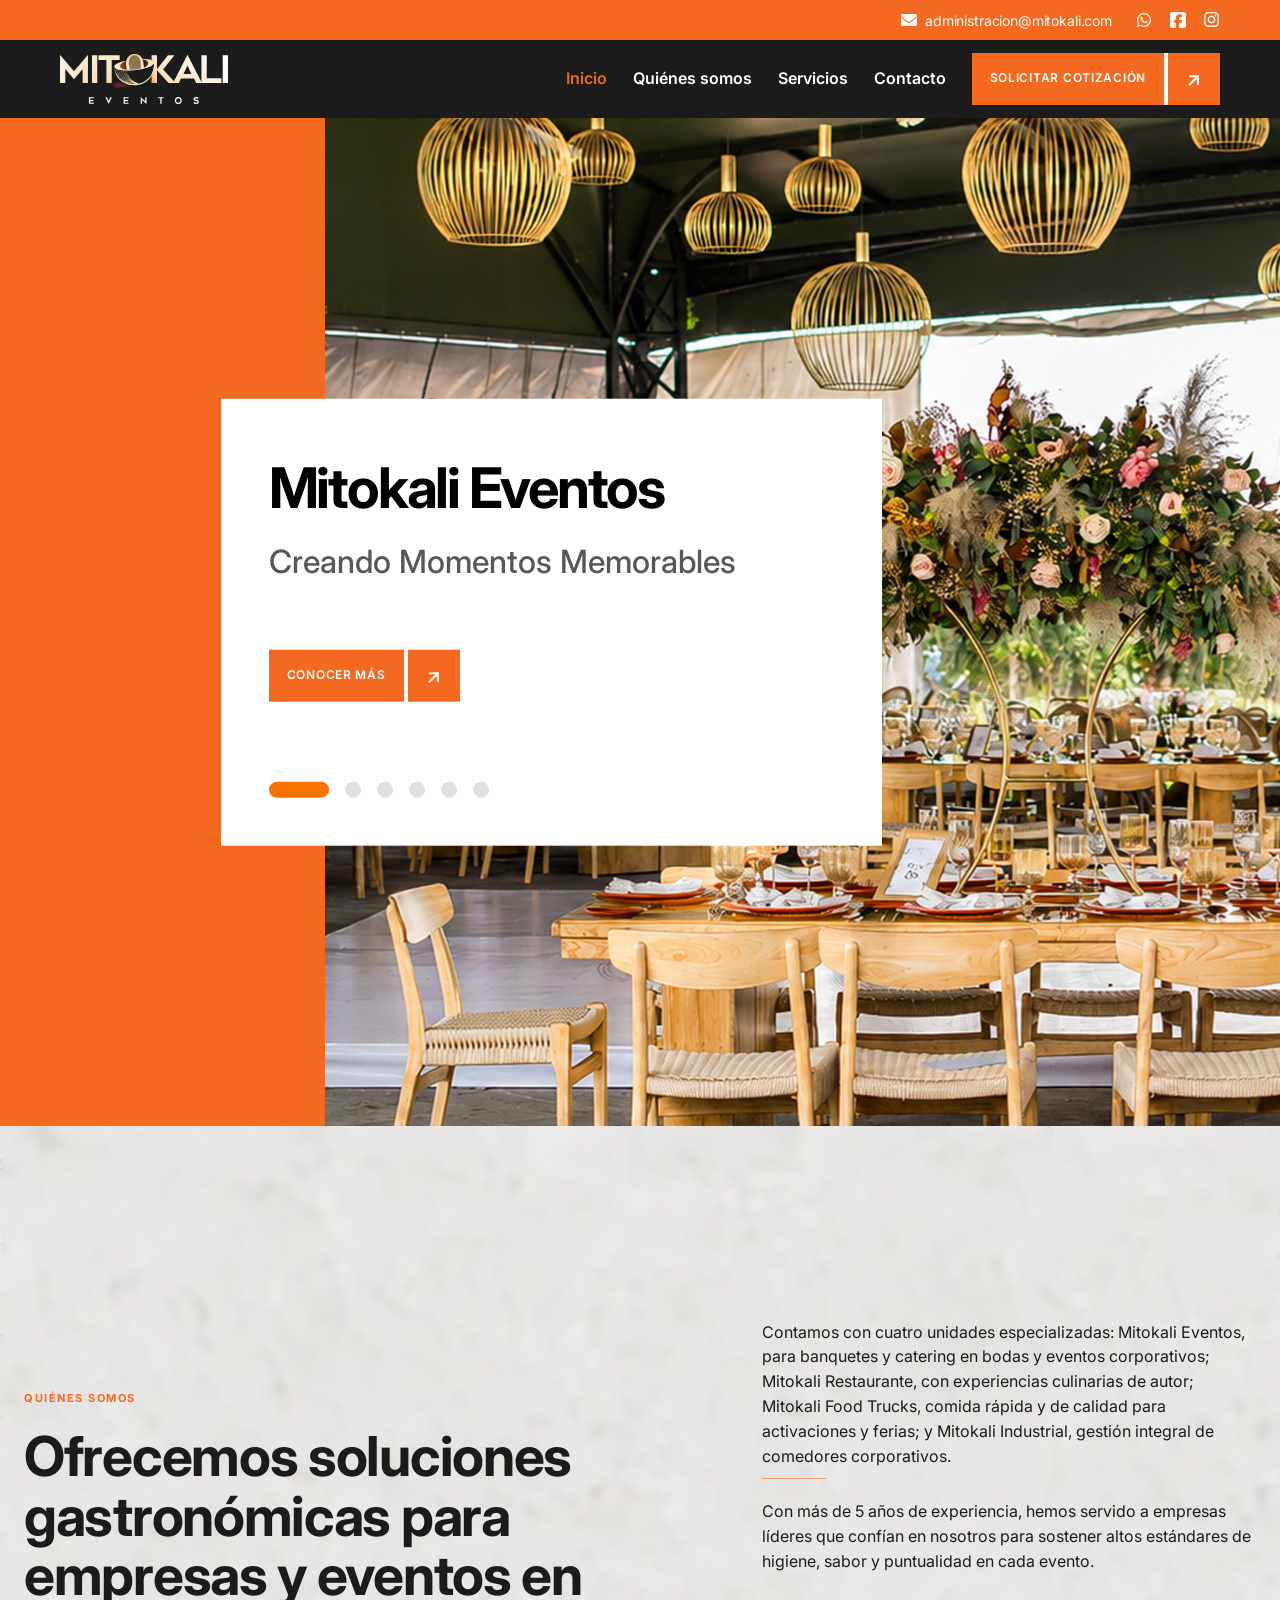
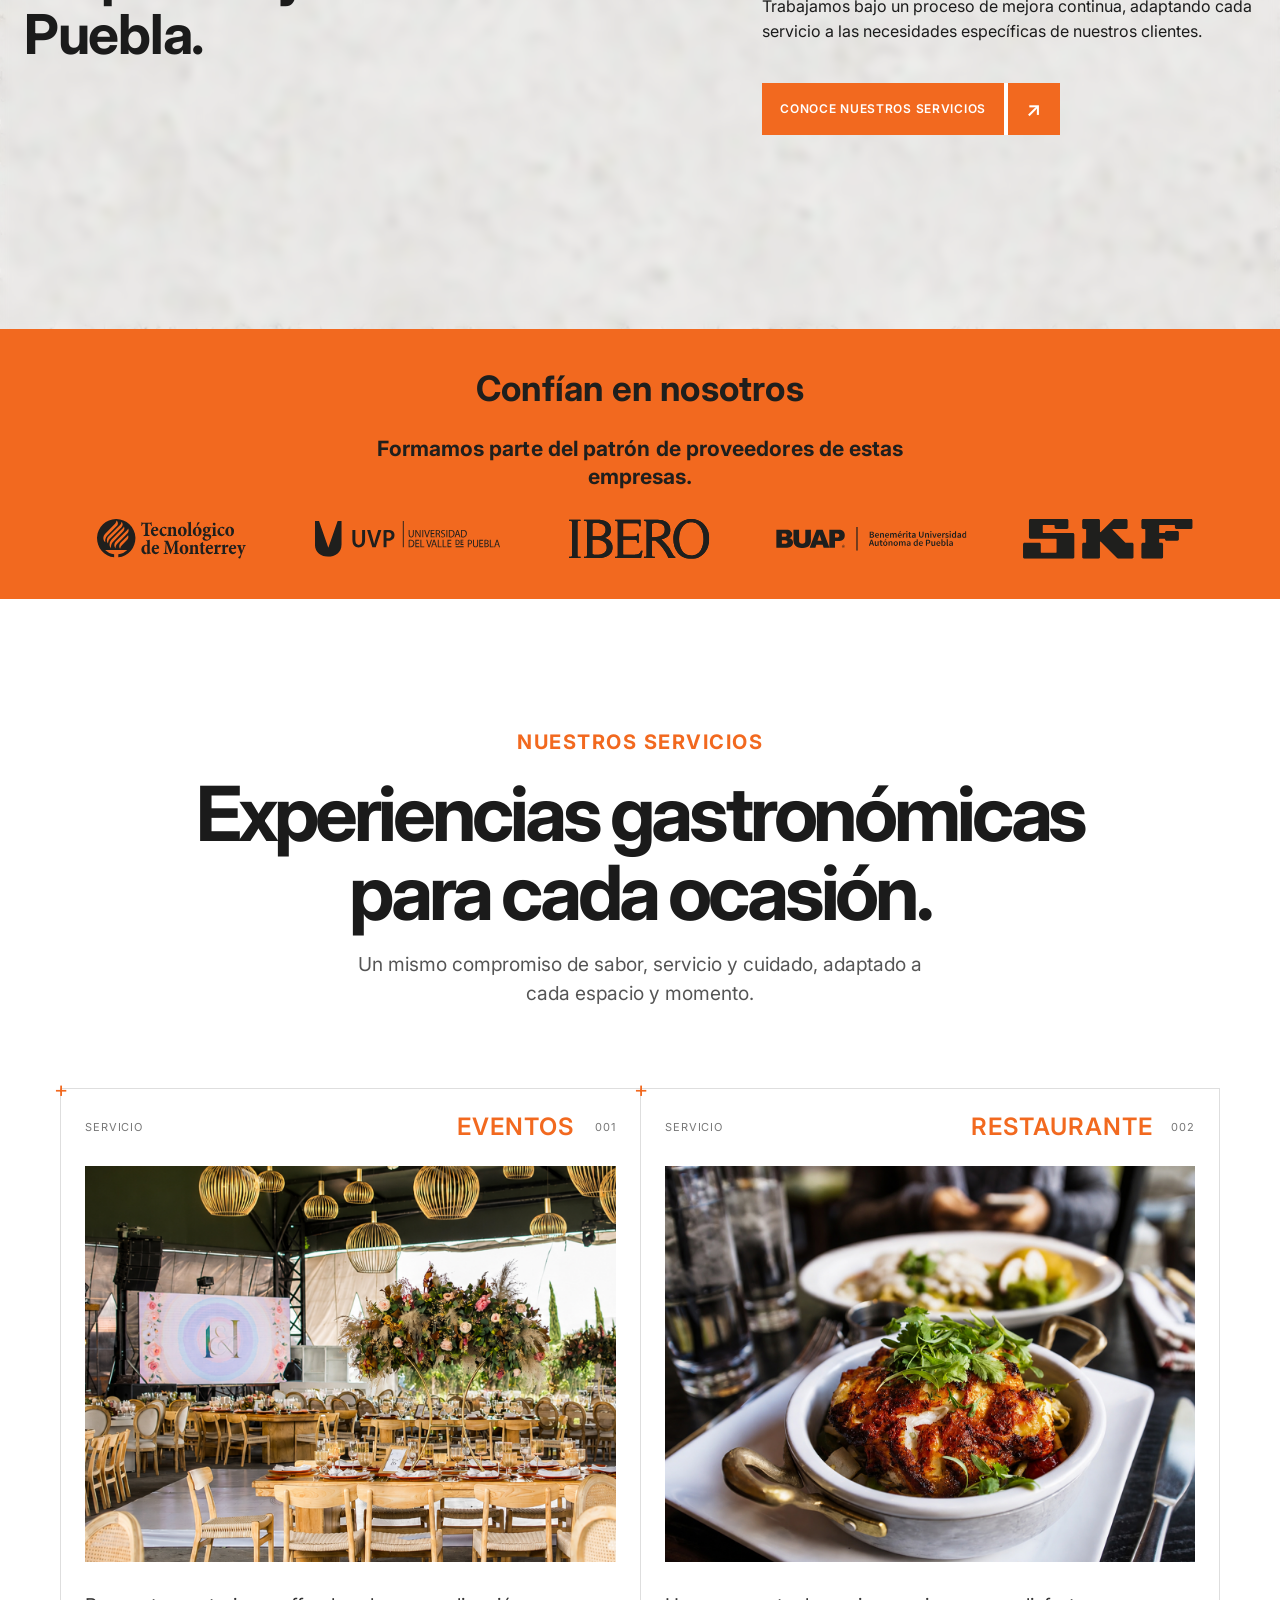
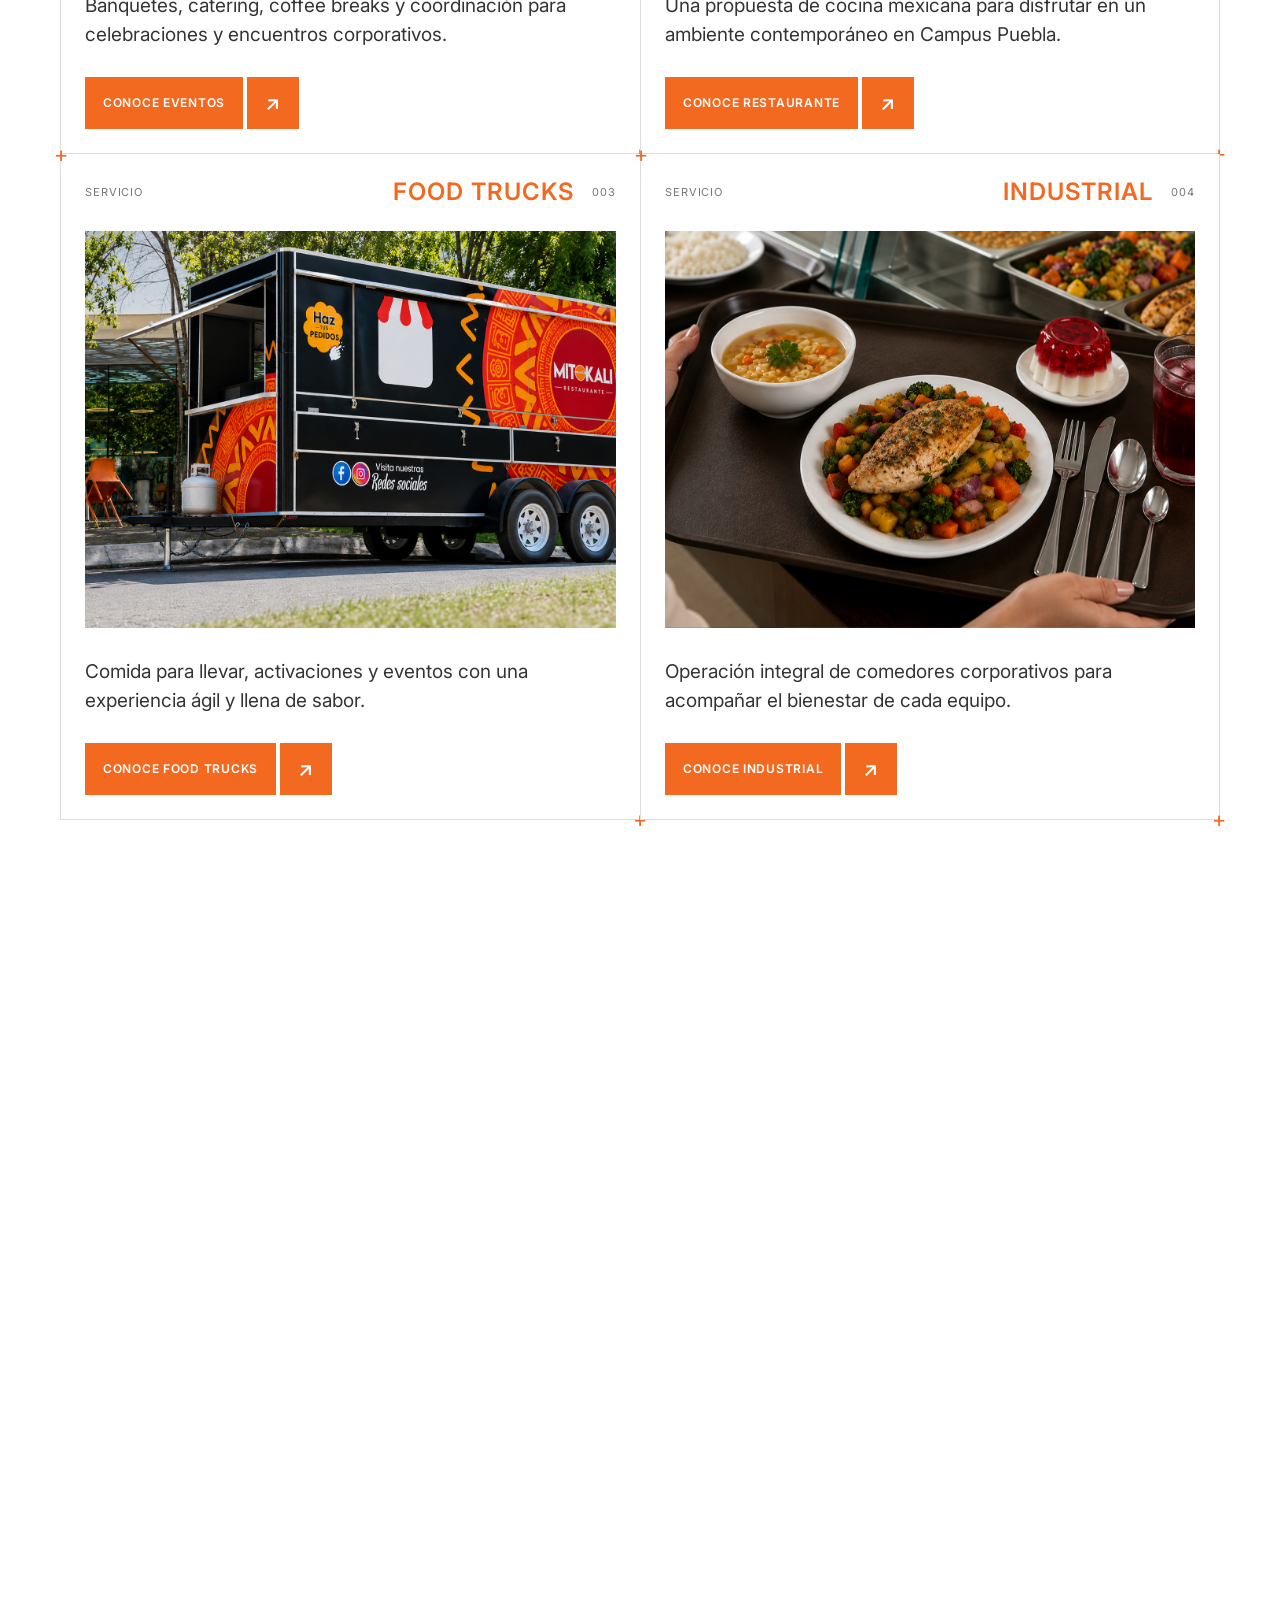
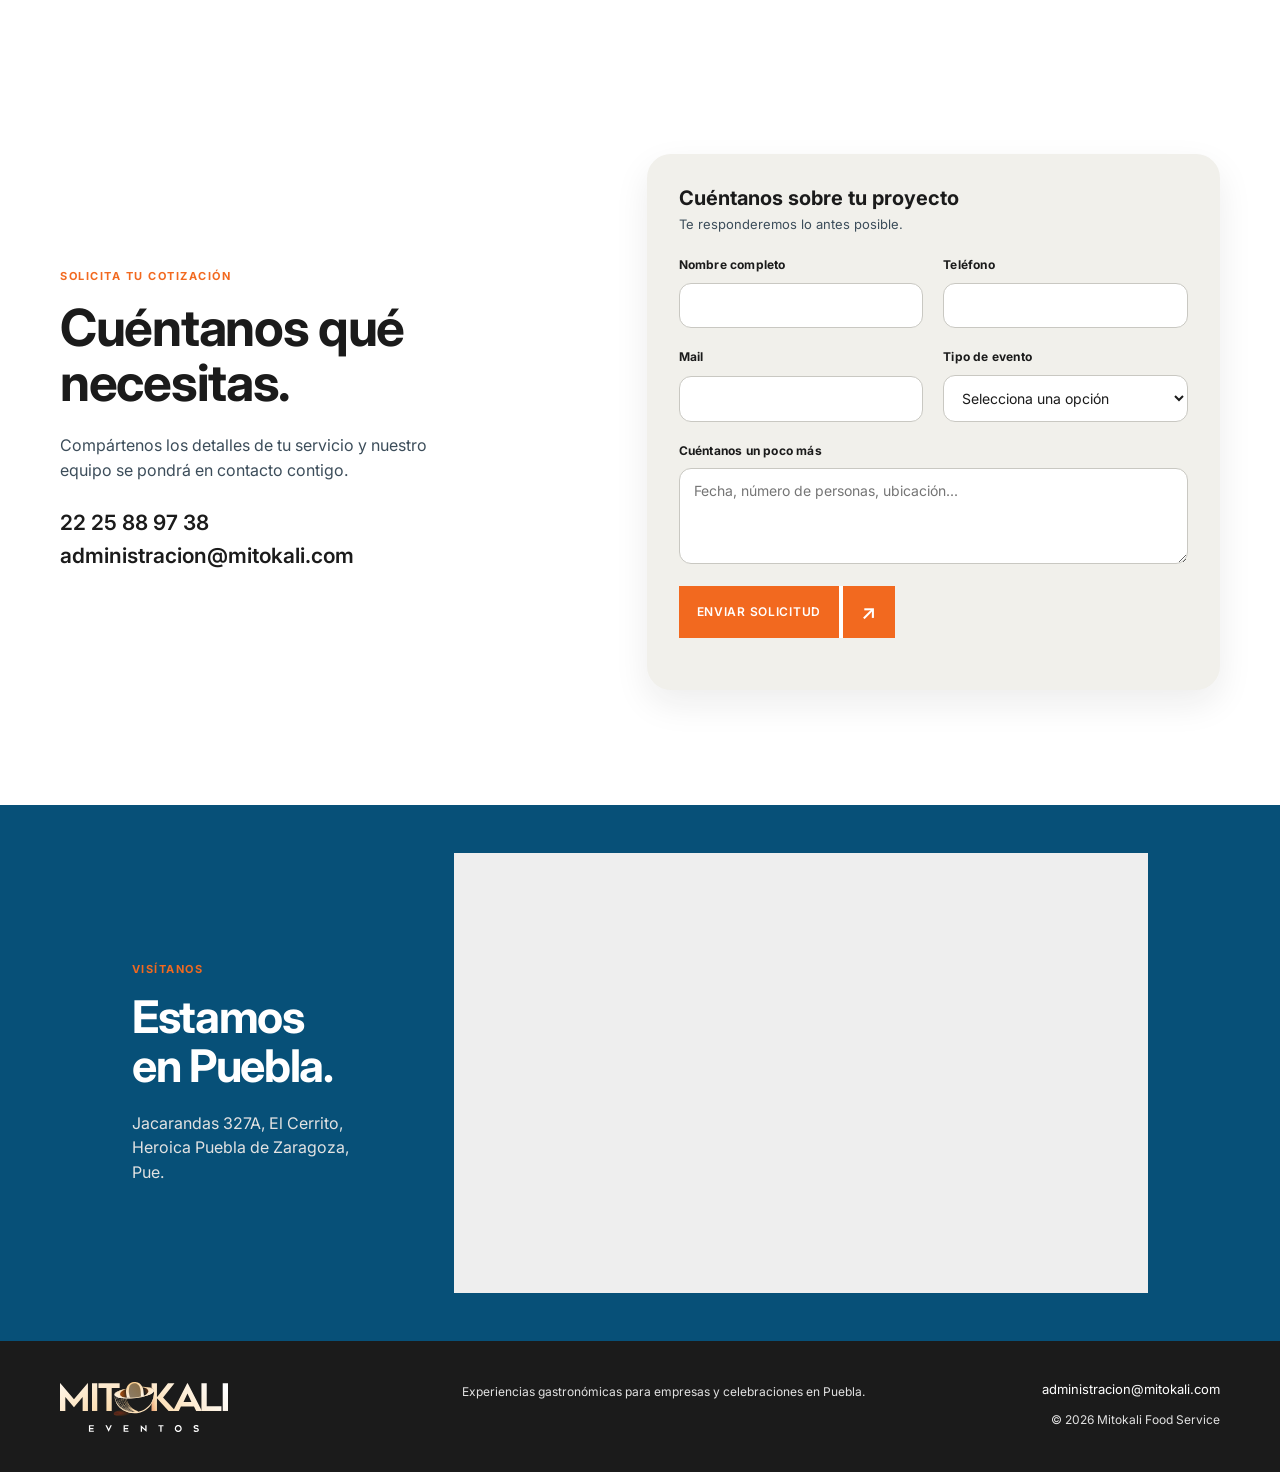
==== index.html @ 69c420a3 "Initial commit" ====
<!doctype html>
<html lang="es-MX">

<head>
  <meta charset="utf-8">
  <meta name="viewport" content="width=device-width,initial-scale=1">
  <meta name="description"
    content="Soluciones gastronómicas para eventos, restaurante, food trucks y comedores corporativos. Más de 5 años de experiencia. Cotiza tu servicio hoy.">
  <title>Mitokali | Catering, banquetes y comedores industriales</title>
  <link rel="preconnect" href="https://fonts.googleapis.com">
  <link rel="preconnect" href="https://fonts.gstatic.com" crossorigin>
  <link
    href="https://fonts.googleapis.com/css2?family=Inter:ital,opsz,wght@0,14..32,100..900;1,14..32,100..900&display=swap"
    rel="stylesheet">
  <link rel="stylesheet" href="styles.css">
</head>

  <body>
    <a class="skip" href="#contenido">Ir al contenido</a>
  <div class="topbar">
    <div class="topbar-inner">
      <a class="topbar-email" href="mailto:administracion@mitokali.com"><img class="topbar-icon topbar-mail-icon" src="assets/mail.svg" alt=""> administracion@mitokali.com</a>
      <div class="topbar-social" aria-label="Redes sociales">
        <img class="topbar-icon" src="assets/whatsapp.svg" alt="WhatsApp">
        <img class="topbar-icon" src="assets/facebook.svg" alt="Facebook">
        <img class="topbar-icon" src="assets/instagram.svg" alt="Instagram">
      </div>
    </div>
  </div>
  <header class="header">
    <div class="container header"><a class="brand" href="index.html"><img
          src="assets/mitokali.svg" alt="Mitokali"></a><button class="menu" type="button"
        aria-controls="site-navigation" aria-expanded="false">Menú</button>
      <nav class="nav" id="site-navigation" aria-label="Navegación principal"><a href="index.html"
          aria-current="page">Inicio</a><a href="#nosotros">Quiénes somos</a><a href="#servicios">Servicios</a><a
          href="#contacto">Contacto</a><a class="button service-tile-cta" href="#contacto"><span>Solicitar cotización</span><span aria-hidden="true">↗</span></a></nav>
    </div>
  </header>
  <main id="contenido">
    <section class="home-hero figma-hero" aria-labelledby="hero-title">
      <div class="figma-hero-media" aria-label="Banners de Mitokali">
        <div class="figma-hero-track">
          <div class="figma-hero-slide is-active" role="img"
            aria-label="Banner 1: montaje para evento gastronómico Mitokali" data-title="Mitokali Eventos"
            data-subtitle="Creando Momentos Memorables"
            style="--hero-image:url('imagenes-banner/Mitokali%20Eventos.jpg')"></div>
          <div class="figma-hero-slide" role="img" aria-label="Banner 2 de Mitokali" data-title="Mitokali Restaurante"
            data-subtitle="Alta Cocina" style="--hero-image:url('imagenes-banner/Mitokali%20Restaurante.jpg')"></div>
          <div class="figma-hero-slide" role="img" aria-label="Banner 3 de Mitokali" data-title="Mitokali Food Trucks"
            data-subtitle="Cocina en Movimiento" style="--hero-image:url('imagenes-banner/Mitokali%20Foodtrucks.jpg')">
          </div>
          <div class="figma-hero-slide" role="img" aria-label="Banner 4 de Mitokali" data-title="Mitokali Industrial"
            data-subtitle="Sabor y nutrición en cada plato"
            style="--hero-image:url('imagenes-banner/Mitokali%20Industrial.jpg')"></div>
          <div class="figma-hero-slide" role="img" aria-label="Banner 5 de Mitokali" data-title="Menú Ejecutivo"
            data-subtitle="Sabor y nutrición en cada plato"
            style="--hero-image:url('imagenes-banner/Menu%CC%81%20Ejecutivo.jpg')"></div>
          <div class="figma-hero-slide" role="img" aria-label="Banner 6 de Mitokali" data-title="Mitokali"
            data-subtitle="Soluciones gastronómicas para empresas y eventos en Puebla"
            style="--hero-image:url('imagenes-banner/Mitokali%20Eventos.jpg')"></div>
        </div>
      </div>
      <div class="figma-hero-card">
        <h1 id="hero-title">Mitokali Eventos</h1>
        <p>Creando Momentos Memorables</p>
        <a class="figma-hero-button service-tile-cta" href="eventos/index.html"><span>Conocer más</span><span aria-hidden="true">↗</span></a>
        <div class="figma-hero-dots" aria-label="Seleccionar banner">
          <button class="is-active" type="button" aria-label="Ver banner 1" aria-current="true"></button>
          <button type="button" aria-label="Ver banner 2"></button>
          <button type="button" aria-label="Ver banner 3"></button>
          <button type="button" aria-label="Ver banner 4"></button>
          <button type="button" aria-label="Ver banner 5"></button>
          <button type="button" aria-label="Ver banner 6"></button>
        </div>
      </div>
    </section>
    <section class="about" id="nosotros">
      <div class="container about-grid">
        <div>
          <p class="eyebrow">Quiénes somos</p>
          <h2>Ofrecemos soluciones gastronómicas para empresas y eventos en Puebla.</h2>
        </div>
        <div>
          <p>Contamos con cuatro unidades especializadas: Mitokali Eventos, para banquetes y catering en bodas y eventos corporativos; Mitokali Restaurante, con experiencias culinarias de autor; Mitokali Food Trucks, comida rápida y de calidad para activaciones y ferias; y Mitokali Industrial, gestión integral de comedores corporativos.</p>
          <span class="about-divider" aria-hidden="true"></span>
          <p>Con más de 5 años de experiencia, hemos servido a empresas líderes que confían en nosotros para sostener altos estándares de higiene, sabor y puntualidad en cada evento.</p>
          <p>Trabajamos bajo un proceso de mejora continua, adaptando cada servicio a las necesidades específicas de nuestros clientes.</p>
          <a class="about-action service-tile-cta" href="#servicios"><span>Conoce nuestros servicios</span><span aria-hidden="true">↗</span></a>
        </div>
      </div>
    </section>
    <section class="clients-section" aria-labelledby="clients-title">
      <div class="container clients-grid">
        <div class="clients-intro">
          <p class="eyebrow">Nuestros clientes</p>
          <h2 id="clients-title">Confían en nosotros</h2>
          <p class="clients-subtitle">Formamos parte del patrón de proveedores de estas empresas.</p>
        </div>
        <div class="clients-logos" aria-label="Clientes de Mitokali">
          <img src="assets/clientes/tec.svg" alt="Tecnológico de Monterrey" loading="lazy">
          <img src="assets/clientes/uvp.svg" alt="Universidad del Valle de Puebla" loading="lazy">
          <img src="assets/clientes/ibero.svg" alt="Universidad Iberoamericana Puebla" loading="lazy">
          <img src="assets/clientes/buap.svg" alt="Benemérita Universidad Autónoma de Puebla" loading="lazy">
          <img src="assets/clientes/skf.svg" alt="SKF" loading="lazy">
        </div>
      </div>
    </section>
    <section class="services-section services-story" id="servicios" aria-labelledby="services-title">
      <div class="container">
        <header class="services-story-intro">
          <p class="eyebrow">Nuestros servicios</p>
          <h2 id="services-title">Experiencias gastronómicas para cada ocasión.</h2>
          <p>Un mismo compromiso de sabor, servicio y cuidado, adaptado a cada espacio y momento.</p>
        </header>
        <div class="services-mosaic">
          <article class="service-tile" data-service-card>
            <div class="service-tile-heading"><span>Servicio</span><h3>Eventos</h3><span>001</span></div>
            <img class="service-tile-image" src="imagenes-banner/Mitokali%20Eventos.jpg" alt="Montaje gastronómico para eventos de Mitokali" loading="lazy">
            <div class="service-tile-footer"><p>Banquetes, catering, coffee breaks y coordinación para celebraciones y encuentros corporativos.</p><a class="service-tile-cta" href="eventos/index.html" data-service="eventos"><span>Conoce Eventos</span><span aria-hidden="true">↗</span></a></div>
          </article>
          <article class="service-tile" data-service-card>
            <div class="service-tile-heading"><span>Servicio</span><h3>Restaurante</h3><span>002</span></div>
            <img class="service-tile-image" src="imagenes-banner/Mitokali%20Restaurante.jpg" alt="Propuesta culinaria de Mitokali Restaurante" loading="lazy">
            <div class="service-tile-footer"><p>Una propuesta de cocina mexicana para disfrutar en un ambiente contemporáneo en Campus Puebla.</p><a class="service-tile-cta" href="restaurante/index.html" data-service="restaurante"><span>Conoce Restaurante</span><span aria-hidden="true">↗</span></a></div>
          </article>
          <article class="service-tile" data-service-card>
            <div class="service-tile-heading"><span>Servicio</span><h3>Food Trucks</h3><span>003</span></div>
            <img class="service-tile-image" src="imagenes-banner/Mitokali%20Foodtrucks.jpg" alt="Food truck de Mitokali en un evento" loading="lazy">
            <div class="service-tile-footer"><p>Comida para llevar, activaciones y eventos con una experiencia ágil y llena de sabor.</p><a class="service-tile-cta" href="food-trucks/index.html" data-service="food_trucks"><span>Conoce Food Trucks</span><span aria-hidden="true">↗</span></a></div>
          </article>
          <article class="service-tile" data-service-card>
            <div class="service-tile-heading"><span>Servicio</span><h3>Industrial</h3><span>004</span></div>
            <img class="service-tile-image" src="imagenes-banner/Mitokali%20Industrial.jpg" alt="Servicio de alimentación industrial de Mitokali" loading="lazy">
            <div class="service-tile-footer"><p>Operación integral de comedores corporativos para acompañar el bienestar de cada equipo.</p><a class="service-tile-cta" href="industrial/index.html" data-service="industrial"><span>Conoce Industrial</span><span aria-hidden="true">↗</span></a></div>
          </article>
          <article class="service-tile service-tile-wide" data-service-card>
            <div class="service-tile-heading"><span>Servicio</span><h3>Menú Ejecutivo</h3><span>005</span></div>
            <img class="service-tile-image" src="imagenes-banner/Menu%CC%81%20Ejecutivo.jpg" alt="Menú ejecutivo preparado por Mitokali" loading="lazy">
            <div class="service-tile-footer"><p>Opciones prácticas y cuidadas para oficinas, reuniones, capacitaciones y jornadas de equipo.</p><a class="service-tile-cta" href="menu-ejecutivo/index.html" data-service="menu-ejecutivo"><span>Conoce Menú Ejecutivo</span><span aria-hidden="true">↗</span></a></div>
          </article>
        </div>
      </div>
    </section>
    <section class="contact-section" id="contacto">
      <div class="container contact-grid">
        <div>
          <p class="eyebrow">Solicita tu cotización</p>
          <h2>Cuéntanos qué<br>necesitas.</h2>
          <p>Compártenos los detalles de tu servicio y nuestro equipo se pondrá en contacto contigo.</p><a
            class="contact-link" href="tel:+522225889738">22 25 88 97 38</a><a class="contact-link"
            href="mailto:administracion@mitokali.com">administracion@mitokali.com</a>
        </div>
        <form class="contact-form" data-contact-form novalidate>
          <div class="contact-form-intro"><strong>Cuéntanos sobre tu proyecto</strong><span>Te responderemos lo antes posible.</span></div>
          <label for="name">Nombre completo<input id="name" name="name" autocomplete="name" required></label>
          <label for="phone">Teléfono<input id="phone" name="phone" type="tel" autocomplete="tel" required></label>
          <label for="email">Mail<input id="email" name="email" type="email" autocomplete="email"></label>
          <label for="service">Tipo de evento<select id="service" name="service">
              <option value="">Selecciona un servicio</option>
              <option>Mitokali Eventos</option>
              <option>Mitokali Restaurante</option>
              <option>Mitokali Food Trucks</option>
              <option>Mitokali Industrial</option>
              <option>Menú Ejecutivo</option>
            </select></label>
          <label class="contact-form-message" for="message">Cuéntanos un poco más<textarea id="message" name="message" rows="4"
              placeholder="Fecha, número de personas, ubicación..."></textarea></label>
          <button class="button service-tile-cta" type="submit"><span>Enviar solicitud</span><span aria-hidden="true">↗</span></button>
          <p class="form-message" role="status" aria-live="polite"></p>
        </form>
      </div>
    </section>
    <section class="map-section figma-map" aria-labelledby="map-title">
      <div class="map-copy">
        <p class="eyebrow">Visítanos</p>
        <h2 id="map-title">Estamos en Puebla.</h2>
        <p>Jacarandas 327A, El Cerrito, Heroica Puebla de Zaragoza, Pue.</p>
      </div><iframe title="Ubicación de Mitokali"
        src="https://www.google.com/maps?q=Jacarandas%20327A%2C%20El%20Cerrito%2C%20Puebla&output=embed"
        loading="lazy"></iframe>
    </section>
  </main>
  <footer class="footer">
    <div class="container footer-inner"><a class="brand" href="index.html"><img
          src="assets/mitokali.svg" alt="Mitokali"></a>
      <p>Experiencias gastronómicas para empresas y celebraciones en Puebla.</p>
      <div><a href="mailto:administracion@mitokali.com">administracion@mitokali.com</a><small>© 2026 Mitokali Food
          Service</small></div>
    </div>
  </footer>
  <script src="script.js"></script>
</body>

</html>
---- styles.css ----
:root{--ink:#1e2922;--forest:#314238;--cream:#f7f4ee;--white:#fffdfa;--orange:#d77c32;--line:#d9d8cf;--muted:#60675f;--serif:"Playfair Display",Georgia,serif;--sans:"DM Sans",Arial,sans-serif}*{box-sizing:border-box}html{scroll-behavior:smooth}body{margin:0;background:var(--white);color:var(--ink);font:400 16px/1.55 var(--sans)}a{color:inherit;text-decoration:none}.container{width:min(1160px,calc(100% - 48px));margin:auto}.skip:not(:focus){position:absolute;overflow:hidden;clip:rect(0 0 0 0);width:1px;height:1px}.skip:focus{position:fixed;z-index:10;top:10px;left:10px;background:#fff;padding:10px}.header{height:78px;display:flex;align-items:center;gap:34px;border-bottom:1px solid var(--line);background:var(--white);position:relative;z-index:3}.brand{font-size:28px;font-weight:700;letter-spacing:-1.7px}.brand span{color:var(--orange)}.nav{margin-left:auto;display:flex;align-items:center;gap:26px;font-size:13px;font-weight:600}.nav a:not(.button):hover,.nav a[aria-current=page]{color:var(--orange)}.button{display:inline-flex;align-items:center;justify-content:center;gap:13px;background:var(--orange);color:white;padding:13px 18px;font-size:13px;font-weight:700;border:1px solid transparent;transition:transform .2s,background .2s}.button:hover{transform:translateY(-2px);background:#bd6825}.button.outline{background:transparent;color:var(--ink);border-color:var(--ink)}.button.outline:hover{background:var(--ink);color:#fff}.menu{display:none}.eyebrow{margin:0 0 15px;color:var(--orange);font-size:11px;letter-spacing:1.5px;text-transform:uppercase;font-weight:700}h1,h2,h3{margin:0;font-family:var(--serif);line-height:1.08;letter-spacing:-1.3px}h1{font-size:clamp(44px,6vw,76px)}h2{font-size:clamp(34px,4vw,55px)}.page-hero{min-height:455px;display:flex;align-items:center;position:relative;color:#fff;background:var(--forest) center/cover}.page-hero:before{content:"";position:absolute;inset:0;background:linear-gradient(90deg,rgba(19,30,23,.83),rgba(19,30,23,.28))}.page-hero .container{position:relative}.page-hero .eyebrow{color:#f8c18f}.page-hero p:not(.eyebrow){max-width:480px;margin:20px 0 0;font-size:18px}.services-intro{padding:100px 0 72px}.split{display:grid;grid-template-columns:1.1fr .75fr;gap:12%;align-items:end}.split p{margin:0;color:var(--muted);max-width:390px}.service-grid{padding-bottom:110px;display:grid;grid-template-columns:repeat(2,1fr);gap:20px}.service-card{position:relative;display:block;height:390px;overflow:hidden;color:#fff;background:#25352a;isolation:isolate}.service-card img{width:100%;height:100%;object-fit:cover;position:absolute;inset:0;z-index:-2;transition:transform .45s}.service-card:before{content:"";position:absolute;inset:0;z-index:-1;background:linear-gradient(0deg,rgba(13,24,17,.9),rgba(13,24,17,.08) 65%)}.service-card:hover img,.service-card:focus-visible img{transform:scale(1.05)}.service-card:focus-visible{outline:3px solid var(--orange);outline-offset:3px}.service-card-content{position:absolute;bottom:24px;left:25px;right:25px}.service-card h3{font-size:34px}.service-card p{margin:7px 44px 0 0;font-size:13px}.service-card .arrow{position:absolute;right:0;bottom:2px;border:1px solid rgba(255,255,255,.7);width:36px;height:36px;display:grid;place-items:center;font-size:19px}.service-card.featured{grid-column:span 2;height:440px}.service-card .tag{display:block;font-size:10px;letter-spacing:1.2px;text-transform:uppercase;color:#ffd2a5;font-weight:700;margin-bottom:6px}.service-menu{padding:25px 0;background:var(--cream);border-top:1px solid var(--line);border-bottom:1px solid var(--line)}.service-menu .container{display:flex;gap:24px;align-items:center;flex-wrap:wrap}.service-menu span{font-size:11px;text-transform:uppercase;letter-spacing:1px;font-weight:700;color:var(--muted)}.service-menu a{font-size:13px;font-weight:600}.service-menu a:hover{color:var(--orange)}.detail{padding:100px 0;display:grid;grid-template-columns:.8fr 1fr;gap:12%;align-items:start}.detail-copy>p:not(.eyebrow){color:var(--muted);font-size:18px;margin:22px 0 28px}.detail-list{list-style:none;margin:32px 0;padding:0;border-top:1px solid var(--line)}.detail-list li{border-bottom:1px solid var(--line);padding:13px 0;font-weight:600;font-size:14px}.detail-list li:before{content:"+";color:var(--orange);font-size:19px;margin-right:12px}.detail-image{width:100%;height:500px;object-fit:cover}.detail.alt{background:var(--cream);display:block;padding:100px 0}.benefits{display:grid;grid-template-columns:repeat(3,1fr);gap:35px;margin-top:50px}.benefits h3{font:600 25px var(--serif);margin-bottom:10px}.benefits p{margin:0;color:var(--muted);font-size:14px}.quote{background:var(--forest);color:#fff;padding:90px 0}.quote .container{display:flex;align-items:end;justify-content:space-between;gap:40px}.quote h2{max-width:620px}.quote .button{background:#fff;color:var(--ink)}.quote .button:hover{background:#f2e3d4}.footer{padding:38px 0;background:var(--ink);color:#fff}.footer-inner{display:grid;grid-template-columns:1fr 1.3fr 1fr;gap:30px}.footer p,.footer small{margin:4px 0;color:#c5cbc5;font-size:12px}.footer div:last-child{text-align:right;display:grid;gap:8px;font-size:13px}.footer a:hover{color:#f6bb80}@media(max-width:720px){.container{width:min(100% - 36px,1160px)}.header{height:65px}.menu{display:block;margin-left:auto;border:0;background:none;padding:10px;font:600 13px var(--sans)}.nav{display:none;position:absolute;top:65px;left:0;right:0;padding:18px;background:var(--ink);color:#fff;flex-direction:column;align-items:flex-start;gap:15px}.nav.open{display:flex}.nav .button{width:100%}.page-hero{min-height:430px}.page-hero p:not(.eyebrow){font-size:16px}.services-intro,.detail{padding:70px 0}.split,.detail{grid-template-columns:1fr;gap:28px}.service-grid{grid-template-columns:1fr;padding-bottom:70px;gap:14px}.service-card,.service-card.featured{height:330px;grid-column:auto}.service-card h3{font-size:30px}.service-menu .container{gap:13px}.detail-image{height:360px}.detail.alt{padding:70px 0}.benefits{grid-template-columns:1fr;gap:25px;margin-top:35px}.quote{padding:65px 0}.quote .container{align-items:start;flex-direction:column}.footer-inner{grid-template-columns:1fr;gap:12px}.footer div:last-child{text-align:left}}
.home-hero{min-height:610px;display:flex;align-items:center;position:relative;color:#fff;background:var(--forest) center/cover}.home-hero:before{content:"";position:absolute;inset:0;background:linear-gradient(90deg,rgba(19,30,23,.82),rgba(19,30,23,.18))}.home-hero .container{position:relative}.home-hero .eyebrow{color:#f7bd87}.home-hero h1{max-width:720px}.home-hero p:not(.eyebrow){font-size:18px;max-width:480px;margin:21px 0 28px}.about{padding:110px 0}.about-grid{display:grid;grid-template-columns:1.08fr .72fr;gap:13%;align-items:start}.about-grid>div:last-child{color:var(--muted)}.about-grid p{margin:0 0 20px}.text-action{display:inline-block;color:var(--ink);font-weight:700;border-bottom:1px solid currentColor;padding-bottom:3px;margin-top:6px}.services-section{background:var(--cream);padding:105px 0 0}.section-top{display:flex;justify-content:space-between;gap:50px;margin-bottom:58px}.section-top>p{max-width:370px;color:var(--muted);margin:45px 0 0}.contact-section{background:var(--white);padding:115px 0}.contact-grid{display:grid;grid-template-columns:.76fr 1fr;gap:13%;align-items:start}.contact-grid>div>p:not(.eyebrow){color:var(--muted);margin:22px 0 28px;max-width:390px}.contact-link{display:block;font:600 21px var(--serif);margin:8px 0}.contact-form{display:grid;grid-template-columns:1fr 1fr;gap:17px;background:var(--cream);padding:30px}.contact-form label{display:grid;gap:7px;font-size:12px;font-weight:700}.contact-form label:last-of-type,.contact-form .button,.form-message{grid-column:1/-1}.contact-form input,.contact-form select,.contact-form textarea{width:100%;border:1px solid #b8bbb0;border-radius:0;background:#fff;padding:11px;font:14px var(--sans);color:var(--ink)}.contact-form input:focus,.contact-form select:focus,.contact-form textarea:focus{outline:2px solid var(--orange);outline-offset:1px}.form-message{margin:0;font-size:13px;font-weight:600}.map-section{min-height:440px;display:grid;grid-template-columns:minmax(280px,.7fr) 1.3fr;background:var(--forest)}.map-copy{color:#fff;padding:90px max(24px,calc((100vw - 1160px)/2)) 60px;min-width:0}.map-copy .eyebrow{color:#f7bd87}.map-copy p:not(.eyebrow){max-width:290px;color:#d5dad3;margin:20px 0}.map-section iframe{width:100%;min-height:440px;border:0;filter:grayscale(.65) contrast(.9)}
@media(max-width:720px){.home-hero{min-height:520px}.home-hero p:not(.eyebrow){font-size:16px}.about,.contact-section{padding:72px 0}.about-grid,.contact-grid{grid-template-columns:1fr;gap:30px}.services-section{padding-top:70px}.section-top{display:block;margin-bottom:38px}.section-top>p{margin:22px 0 0}.contact-form{grid-template-columns:1fr;padding:22px}.contact-form label:last-of-type,.contact-form .button,.form-message{grid-column:auto}.map-section{grid-template-columns:1fr}.map-copy{padding:65px 24px}.map-section iframe{min-height:330px}}
:root{--ink:#1B1B1B;--forest:#01385E;--cream:#E2E2E2;--white:#FFFFFF;--orange:#F2691F;--line:#E2E2E2;--muted:#3C4D5A}.button:hover{background:var(--forest)}.service-card{background:var(--forest)}.service-card:before{background:linear-gradient(0deg,rgba(27,27,27,.9),rgba(1,56,94,.08) 65%)}.home-hero:before{background:linear-gradient(90deg,rgba(1,56,94,.88),rgba(1,56,94,.2))}.page-hero:before{background:linear-gradient(90deg,rgba(1,56,94,.88),rgba(1,56,94,.25))}.footer{background:var(--ink)}.map-section,.quote{background:var(--forest)}.quote .button{background:var(--orange);color:#fff}.quote .button:hover{background:#fff;color:var(--ink)}.home-hero .eyebrow,.map-copy .eyebrow,.page-hero .eyebrow{color:#F2691F}.card-kicker,.service-card .tag{color:#F2691F}.footer p,.footer small,.map-copy p:not(.eyebrow){color:#E2E2E2}.contact-form input,.contact-form select,.contact-form textarea{border-color:#b8b8b8}.contact-form input:focus,.contact-form select:focus,.contact-form textarea:focus{outline-color:var(--orange)}
.detail-list li{padding:16px 0 16px 31px;position:relative}.detail-list li:before{position:absolute;left:0;top:13px}.detail-list li strong{display:block;font-size:15px}.detail-list li span{display:block;color:var(--muted);font-size:13px;font-weight:400;line-height:1.45;margin-top:3px}
.home-hero{overflow:hidden;background:var(--forest)}.home-hero:before{z-index:1}.hero-slides,.hero-slide{position:absolute;inset:0}.hero-slides{z-index:0}.hero-slide{background-position:center;background-size:cover;opacity:0;transition:opacity .8s ease}.hero-slide.is-active{opacity:1}.hero-content{z-index:2}.hero-controls{position:absolute;z-index:3;right:max(24px,calc((100% - 1160px)/2));bottom:30px;display:flex;align-items:center;gap:12px}.hero-arrow,.hero-dot{border:1px solid rgba(255,255,255,.7);background:rgba(1,56,94,.55);color:#fff;cursor:pointer}.hero-arrow{width:38px;height:38px;font-size:18px}.hero-dot{width:8px;height:8px;border-radius:50%;padding:0;opacity:.65}.hero-dot.is-active{background:var(--orange);border-color:var(--orange);opacity:1}.hero-arrow:hover,.hero-arrow:focus-visible,.hero-dot:focus-visible{outline:2px solid #fff;outline-offset:3px}.hero-arrow:hover{background:var(--orange)}
@media(max-width:720px){.hero-controls{right:24px;bottom:22px}.hero-arrow{width:34px;height:34px}}
@media(prefers-reduced-motion:reduce){.hero-slide{transition:none}}

/* Keep keyboard focus visible and make the mobile navigation usable without a mouse. */
:where(a,button,input,select,textarea):focus-visible{outline:3px solid #005fcc;outline-offset:3px}
.menu{cursor:pointer}
@media(max-width:720px){
  .menu{display:inline-flex;margin-left:auto;background:transparent;border:1px solid var(--ink);color:var(--ink);padding:9px 13px;font:600 13px var(--sans)}
  .nav{display:none;position:absolute;top:78px;left:24px;right:24px;z-index:5;align-items:stretch;flex-direction:column;gap:0;padding:8px;background:var(--white);border:1px solid var(--line);box-shadow:0 8px 20px rgba(0,0,0,.12)}
  .nav.open{display:flex}
  .nav a{padding:12px 10px}
.nav .button{margin-top:5px}
}
.contact-form [aria-invalid="true"]{border-color:#b00020;box-shadow:0 0 0 1px #b00020}
@media(prefers-reduced-motion:reduce){html{scroll-behavior:auto}.button{transition:none}}
.home-hero{height:1008px;min-height:1008px}
.figma-hero{position:relative;overflow:hidden;background:#f2691f}.figma-hero:before{content:"";position:absolute;inset:0 auto 0 0;width:27%;z-index:0;background:linear-gradient(173deg,#f2691f 11%,#ffa100 90%)}.figma-hero:after{content:"";position:absolute;z-index:1;left:-7%;top:7%;width:42%;height:86%;border:18px solid rgba(255,178,55,.46);border-radius:48% 52% 46% 54%;transform:rotate(-17deg);box-shadow:inset 0 0 0 24px rgba(255,178,55,.25);opacity:.8}.figma-hero-media{position:absolute;z-index:0;inset:0 0 0 27%;background:url('banners/Eventos.jpg') center/cover no-repeat}.figma-hero-card{position:absolute;z-index:2;left:17.3%;top:50%;width:min(662px,42vw);min-height:372px;transform:translateY(-50%);padding:56px 48px 48px;background:#fff;color:#000}.figma-hero-card h1{font-family:var(--sans);font-size:56px;line-height:1.2;letter-spacing:-2.24px}.figma-hero-card p{margin:0;color:#575757;font:500 32px/1.2 var(--sans)}.figma-hero-button{display:inline-flex;margin-top:40px;padding:12px 30px;border:1px solid transparent;border-radius:25px;background:#f97300;color:#fff;box-shadow:0 0 10px rgba(250,120,0,.6);font:16px/24px var(--sans);letter-spacing:1.6875px}.figma-hero-dots{display:flex;align-items:center;gap:16px;margin-top:80px}.figma-hero-dots span{display:block;width:16px;height:16px;border-radius:44px;background:#dfdfdf}.figma-hero-dots span.is-active{width:60px;background:#f97300}
@media(max-width:720px){.figma-hero:before{width:100%;opacity:.7}.figma-hero-media{inset:0;background-position:center}.figma-hero-card{left:24px;right:24px;width:auto;min-height:0;padding:32px 28px}.figma-hero-card h1{font-size:clamp(34px,9vw,56px)}.figma-hero-card p{font-size:clamp(20px,5vw,32px)}.figma-hero-dots{margin-top:48px}}
.home-hero{background-image:none!important}.brand{display:inline-flex;align-items:center}.brand img{display:block;width:164px;height:auto}

/* Figma hero carousel: the track advances from right to left. */
 .figma-hero:before{width:25.4244%;background:#f2691f url('assets/Frame 4.jpg') center/cover no-repeat}
.figma-hero:after{display:none}
.figma-hero-media{inset:0 0 0 25.4244%;overflow:hidden;background:none}
.figma-hero-track{position:relative;height:100%;width:100%}
.figma-hero-slide{position:absolute;inset:0;height:100%;opacity:0;background-image:var(--hero-image);background-position:center;background-size:cover;background-repeat:no-repeat;transition:opacity .65s ease-in-out}
.figma-hero-slide.is-active{opacity:1}
@media(prefers-reduced-motion:reduce){.figma-hero-slide{transition:none}}
.figma-hero-card{left:17.245%;width:661.664px;min-height:397px;padding:56px 48px 48px}
.figma-hero-card h1{font-family:'Poppins',var(--sans);font-size:56px;font-weight:600;line-height:67.2px;letter-spacing:-2.24px}
.figma-hero-card p{font-family:'Poppins',var(--sans);font-size:32px;font-weight:500;line-height:38.4px}
.figma-hero-number{position:absolute;top:18px;right:24px;color:#575757;font:600 13px/1 var(--sans);letter-spacing:1px}
.figma-hero-dots{gap:16px;margin-top:80px}
.figma-hero-dots button{display:block;width:16px;height:16px;padding:0;border:0;border-radius:44px;background:#dfdfdf;color:transparent;cursor:pointer;font:600 10px var(--sans);transition:width .25s,background .25s}
.figma-hero-dots button.is-active{width:60px;background:#f97300;color:#fff}
.figma-hero-dots button:focus-visible{outline:2px solid #f97300;outline-offset:4px}
@media(max-width:720px){.figma-hero:before{width:100%;opacity:.7}.figma-hero-media{inset:0}.figma-hero-card{left:24px;right:24px;width:auto;min-height:0;padding:32px 28px}.figma-hero-card h1{font-size:clamp(34px,9vw,56px);line-height:1.2}.figma-hero-card p{font-size:clamp(20px,5vw,32px);line-height:1.2}.figma-hero-dots{margin-top:48px}}

/* Navigation palette */
:root{--serif:"Inter",Arial,sans-serif;--sans:"Inter",Arial,sans-serif}
.figma-hero-card h1,.figma-hero-card p{font-family:var(--sans)}
.figma-hero-card h1{font-weight:700}
.figma-hero-card > p{font-size:32px;font-weight:500;line-height:38.4px}
 .about{position:relative;min-height:803px;display:flex;align-items:center;padding:110px 0;background:url('imagenes-banner/texture.webp') center/cover no-repeat}
 .about::before{content:"";position:absolute;inset:0;background:rgba(255,255,255,.05);backdrop-filter:blur(5px);-webkit-backdrop-filter:blur(5px)}
 .about-grid{position:relative;z-index:1;width:min(1252px,calc(100% - 48px));grid-template-columns:605.516px 496px;gap:151px;align-items:center}
.about-grid>div{min-width:0}
.about-grid>div:last-child{color:#1b1b1b}
.about .eyebrow{margin:0;color:#f2691f;font-size:11px;line-height:17.05px;letter-spacing:1.5px}
.about h2{padding-top:20px;font-family:var(--sans);font-size:55px;font-weight:700;line-height:59.4px;letter-spacing:-1.3px;color:#1b1b1b}
.about-grid p{margin:0 0 10px;font-size:16px;line-height:24.8px;color:#1b1b1b}
.about-grid>div:last-child p:not(:first-child){color:#1B1B1B;padding-top:10px}
.about-divider{display:block;width:64px;height:1px;margin:10px 0;background:rgba(242,105,31,.6)}
 .about-action{display:inline-flex;align-items:center;justify-content:center;margin-top:30px;padding:8px 20px;border-radius:18px;background:#f60;color:#fff;box-shadow:0 4px 3px rgba(0,0,0,.1);font-size:15px;line-height:22.5px;letter-spacing:-.2344px}
 .button,.figma-hero-button,.about-action,.figma-hero-dots button{border-radius:60px}
 .button,.figma-hero-button,.about-action,.menu{height:50px;min-height:50px}
 .clients-section{min-height:180px;padding:60px 24px;background:#f2691f;color:#1f1f1d}
 .clients-grid{display:flex;flex-direction:column;gap:35px;align-items:center;justify-content:center}
 .clients-intro{display:flex;flex-direction:column;gap:15px;align-items:center;text-align:center}
 .clients-section .eyebrow{display:none}
 .clients-section h2{font-family:var(--sans);font-size:35px;line-height:1;letter-spacing:.2px;text-align:center}
 .clients-subtitle{margin:0;font-size:21px;line-height:1;font-weight:700;letter-spacing:.08px;text-align:center}
 .clients-logos{display:flex;gap:50px;align-items:center;justify-content:center;width:100%;min-height:24px}
 .clients-logos img{display:block;flex:0 1 auto;width:auto;height:40px;max-width:none;object-fit:contain}
.services-section{background:#212529;color:#fff}
.services-section .section-top h2,.services-section .section-top>p,.services-section .service-card h3,.services-section .service-card p{color:#fff}
.service-grid{display:grid;grid-template-columns:repeat(3,1fr);gap:20px;padding-bottom:105px}
.service-card{position:relative;height:100%;min-height:360px;overflow:hidden;background:#01385e;color:#fff}
.service-card img{display:block;width:100%;height:100%;min-height:360px;object-fit:cover;transition:transform .35s ease}
.service-card:after{content:"";position:absolute;inset:35% 0 0;background:linear-gradient(0deg,rgba(0,0,0,.85),transparent);pointer-events:none}
.service-card-content{position:absolute;z-index:1;right:31.5px;bottom:22px;left:31.5px;display:grid;grid-template-columns:minmax(0,1fr) auto;column-gap:16px;align-items:end}
.service-card .tag{display:block;margin-bottom:8px;color:#f2691f;font-size:11px;font-weight:700;letter-spacing:1px;text-transform:uppercase}
.service-card h3{font-family:var(--sans);font-size:25px;line-height:1.1}
.service-card p{margin:8px 0 0;font-size:14px;line-height:1.4}
.service-card .tag,.service-card h3,.service-card p{grid-column:1}
.service-card .arrow{position:static;grid-column:2;grid-row:1 / span 3;align-self:end;font-size:24px}
.service-card:hover .arrow,.service-card:focus-visible .arrow{color:#f2691f}
.service-card:hover img{transform:scale(1.04)}
.contact-form{gap:20px;border-radius:24px;padding:32px;background:#f1f0eb;box-shadow:0 14px 35px rgba(27,27,27,.08)}
.contact-form-intro{display:grid;grid-column:1/-1;gap:4px;margin-bottom:2px}
.contact-form-intro strong{font-size:20px;line-height:1.2;color:#1B1B1B}
.contact-form-intro span{font-size:13px;color:#3c4d5a}
.contact-form label{gap:8px;font-size:12px;letter-spacing:.2px;color:#1B1B1B}
.contact-form input,.contact-form select,.contact-form textarea{border-radius:12px;padding:13px 14px;border-color:#c9c8c2;transition:border-color .2s,box-shadow .2s}
.contact-form input:focus,.contact-form select:focus,.contact-form textarea:focus{box-shadow:0 0 0 3px rgba(242,105,31,.16)}
.contact-form .button{justify-self:start;margin-top:2px}
.service-menu{background:#212529;color:#fff}
.service-menu .container{display:flex;align-items:center;gap:28px;min-height:58px;font-size:13px;font-weight:600}
.service-menu span{margin-right:auto;color:#f2691f;text-transform:uppercase;letter-spacing:1px;font-size:11px}
.service-menu a:hover,.service-menu a:focus-visible{color:#f2691f}
@media(max-width:900px){.service-grid{grid-template-columns:repeat(2,1fr)}}
@media(max-width:720px){.service-menu .container{flex-wrap:wrap;gap:0;padding-top:10px;padding-bottom:10px}.service-menu span{width:100%;margin:0 0 5px}.service-menu a{margin-right:18px;padding:4px 0}}
@media(max-width:600px){.service-grid{grid-template-columns:1fr;padding-bottom:70px}.service-card,.service-card img{min-height:320px}}
@media(max-width:1100px){.about-grid{grid-template-columns:minmax(0,1.1fr) minmax(0,.9fr);gap:8%}.about h2{font-size:clamp(38px,5vw,55px);line-height:1.08}}
 @media(max-width:900px){.clients-logos{gap:clamp(20px,4vw,50px)}}
 @media(max-width:720px){.about{min-height:0}.about-grid{width:calc(100% - 48px);grid-template-columns:1fr;gap:30px}.about h2{font-size:38px}.about-grid p{font-size:16px}.clients-section{padding:20px 16px}.clients-logos{justify-content:flex-start;overflow-x:auto;scrollbar-width:none}.clients-logos::-webkit-scrollbar{display:none}.clients-logos img{height:40px;flex:0 0 auto}}
 @media(max-width:420px){.clients-logos{gap:16px 14px}}
.home-hero p:not(.eyebrow){font-size:32px;max-width:480px;margin:21px 0 28px}
.header{background:#1B1B1B;border-bottom-color:#1B1B1B;color:#fff}
body > header.header{position:sticky;top:0;z-index:20}
.nav a{color:#fff}
.nav a:not(.button):hover,.nav a[aria-current=page]{color:#F2691F}
@media(max-width:720px){
  .nav{background:#1B1B1B;border-color:#3a3a3a}
  .menu{background:#1B1B1B;color:#fff;border-color:#fff}
 }
 .contact-grid{align-items:center}
 .nav{font-size:16px}
 .nav .button{font-size:16px}
 .brand img{width:auto;height:50px}


/* Remove the blue tint overlays from every hero banner. */
.home-hero:before,.page-hero:before{display:none}


/* Food Trucks hero: show the local banner without any overlay. */
.food-trucks-hero::before{display:none!important;content:none!important}
.food-trucks-hero{background-image:url('food-trucks/banner_mitokali_foodtruck_.png')!important;background-position:center!important;background-size:cover!important;background-repeat:no-repeat!important;background-color:transparent!important}


/* Eventos hero: use its section banner without a tint overlay. */
.eventos-hero::before{display:none!important;content:none!important}
.eventos-hero{background-image:url('eventos/banner_mitokali_eventos.png')!important;background-position:center!important;background-size:cover!important;background-repeat:no-repeat!important;background-color:transparent!important}


/* Industrial hero: show the local banner without a blue overlay. */
.industrial-hero::before{display:none!important;content:none!important}
.industrial-hero{background-image:url('industrial/mitokali_industrial.png')!important;background-position:center!important;background-size:cover!important;background-repeat:no-repeat!important;background-color:transparent!important}


/* Menú Ejecutivo hero: show the local banner without a blue overlay. */
.menu-ejecutivo-hero::before{content:""!important;display:block!important;position:absolute;inset:0;z-index:0;background:linear-gradient(90deg,rgba(0,0,0,.78) 0%,rgba(0,0,0,.42) 38%,rgba(0,0,0,0) 78%)!important;pointer-events:none}
.menu-ejecutivo-hero{background-image:url('menu-ejecutivo/mitokali_ejecutivo.png')!important;background-position:center!important;background-size:cover!important;background-repeat:no-repeat!important;background-color:transparent!important}

.menu-ejecutivo-hero .container{position:relative;z-index:1}


/* Section heroes (not the homepage index) get a left-to-right readability gradient. */
.page-hero:before{content:""!important;display:block!important;position:absolute;inset:0;z-index:0;background:linear-gradient(90deg,rgba(0,0,0,.78) 0%,rgba(0,0,0,.42) 38%,rgba(0,0,0,0) 78%)!important;pointer-events:none}
.page-hero .container{position:relative;z-index:1}

/* Map section styled to match Figma frame 72:18. */
.figma-map{min-height:0;grid-template-columns:minmax(180px,220px) minmax(0,1fr);align-items:center;gap:clamp(34px,8vw,134px);padding:48px 10.3%;background:#075078 url('http://localhost:3845/assets/1f94f8193be56b8c728b5d89439ec38701d5da1c.png') center/cover no-repeat}
.figma-map .map-copy{padding:0;min-width:0}
.figma-map .map-copy .eyebrow{color:#f2691f}
.figma-map .map-copy h2{color:#fff;font:700 55px/1.08 var(--sans);letter-spacing:-1.3px}
#map-title{font-size:45px}
.figma-map .map-copy p:not(.eyebrow){max-width:290px;margin:20px 0 0;color:#e2e2e2;font-size:16px;line-height:24.8px}
.figma-map iframe{min-height:440px;filter:none;background:#eee}
@media(max-width:720px){.figma-map{grid-template-columns:1fr;gap:28px;padding:40px 24px}.figma-map .map-copy{padding:0}.figma-map .map-copy h2{font-size:clamp(38px,10vw,55px)}.figma-map iframe{min-height:330px}}

/* Mobile-first contact strip from Figma frame 72:19. */
.topbar{display:flex!important;align-items:center;position:sticky;top:0;z-index:21;height:40px;min-height:40px;background:#f2691f;color:#fff;font:400 11px/1.35 var(--sans);visibility:visible;opacity:1}
body > header.header{top:40px}
.topbar-inner{width:min(1160px,calc(100% - 48px));height:24px;margin:auto;display:flex;align-items:center;justify-content:flex-end}
.topbar-email{display:inline-flex;align-items:center;gap:5px;margin-right:12px;color:#fff;font-size:11px;line-height:1.35;letter-spacing:-.1px;white-space:nowrap}
.topbar-icon{display:block;width:14px;height:14px;flex:0 0 auto;object-fit:contain}
.topbar-mail-icon{width:14px;height:14px}
.topbar-social{display:flex;align-items:center;gap:10px}
@media(min-width:721px){
  .topbar-email{gap:8px;margin-right:24px;font-size:14px;line-height:21px;letter-spacing:-.15px}
  .topbar-mail-icon{width:16px;height:16px}
  .topbar-social{gap:18px}
  .topbar-icon{width:16px;height:16px}
}

/* Keep the home layout within the viewport at every breakpoint. */
.about-grid{grid-template-columns:minmax(0,1.1fr) minmax(0,.9fr);gap:clamp(32px,10.5vw,151px)}
.clients-section{min-width:0;padding:32px 16px;background:#f2691f;color:#1f1f1d}
.clients-grid{width:min(1160px,100%);min-width:0;display:flex;flex-direction:column;align-items:center;gap:24px}
.clients-intro{width:100%;max-width:620px;min-width:0;text-align:center}
.clients-section h2{font-size:clamp(26px,7vw,35px);line-height:1.1;overflow-wrap:anywhere}
.clients-subtitle{max-width:42ch;margin:12px auto 0;font-size:clamp(14px,3.8vw,21px);line-height:1.35}
.clients-logos{display:grid;grid-template-columns:repeat(2,minmax(0,1fr));justify-items:center;align-items:center;gap:22px 14px;width:100%;min-width:0;overflow:visible}
.clients-logos img{display:block;width:auto;max-width:100%;height:clamp(28px,8vw,40px);min-width:0;object-fit:contain}
.clients-logos img:last-child:nth-child(odd){grid-column:1/-1}
@media(min-width:721px){
  .clients-section{padding:40px 24px}
  .clients-grid{gap:28px}
  .clients-logos{display:flex;flex-wrap:wrap;justify-content:center;gap:clamp(24px,4vw,50px)}
  .clients-logos img{height:40px;max-width:min(100%,203px)}
}
@media(max-width:900px){
  .topbar-inner{position:static;justify-content:center;gap:18px}
  .topbar-email{margin-right:0}
  .topbar-social{position:static}
  .menu{display:inline-flex;margin-left:auto;background:#1b1b1b;border:1px solid #fff;color:#fff;padding:9px 13px;font:600 13px var(--sans)}
  .nav{display:none;position:absolute;top:78px;left:24px;right:24px;z-index:5;align-items:stretch;flex-direction:column;gap:0;padding:8px;background:#1b1b1b;border:1px solid #3a3a3a;box-shadow:0 8px 20px rgba(0,0,0,.12)}
  .nav.open{display:flex}
  .nav a{padding:12px 10px}
  .nav .button{margin-top:5px}
}
@media(max-width:800px){.figma-hero-card{left:24px;width:min(661.664px,calc(100vw - 48px))}}
@media(max-width:360px){.topbar-email{font-size:9px;gap:4px}.topbar-social{gap:5px}.topbar-social .topbar-icon{width:12px;height:12px}}
@media(max-width:720px){
  .about-grid{grid-template-columns:minmax(0,1fr);gap:30px}
  .about-grid>div:first-child,.about-grid>div:last-child{width:100%;min-width:0}
}
html,body{min-width:360px}

/* Services mosaic inspired by the reference's editorial, scroll-revealed cards. */
.services-story{overflow-x:clip;background:#fff;color:#1b1b1b;padding:clamp(64px,10vw,144px) 0 clamp(80px,12vw,160px)}
.services-story-intro{position:relative;max-width:1160px;min-height:0;margin:0 auto clamp(42px,7vw,80px)}
.services-story-intro .eyebrow{margin:0 0 16px;color:#f2691f}
.services-story-intro h2{max-width:1000px;margin:0;font-family:var(--sans);font-size:clamp(36px,6.2vw,76px);font-weight:700;line-height:1.04;letter-spacing:-.055em;text-indent:clamp(0px,13vw,200px)}
.services-story-intro>p:last-child{max-width:600px;margin:26px 0 0 auto;color:#555;font-size:clamp(16px,1.5vw,20px);line-height:1.5}
.services-mosaic{display:grid;grid-template-columns:minmax(0,1fr);gap:24px;max-width:1160px;margin:0 auto}
.service-tile{position:relative;display:flex;min-width:0;flex-direction:column;gap:18px;padding:clamp(16px,2.4vw,24px);border:1px solid #dedede;background:#fff}
.service-tile::before,.service-tile::after{position:absolute;z-index:1;display:grid;width:24px;height:24px;place-items:center;background:#fff;font:400 22px/1 var(--sans);content:"+"}
.service-tile::before{top:-12px;left:-12px;color:#888}
.service-tile::after{right:-12px;bottom:-12px;color:#f2691f}
.service-tile-heading{display:grid;grid-template-columns:1fr auto auto;align-items:center;gap:14px;color:#777;font-size:11px;letter-spacing:.08em;text-transform:uppercase}
.service-tile-heading h3{color:#f2691f;font:600 24px/1.2 var(--sans);letter-spacing:.04em;text-align:right;text-transform:uppercase}
.service-tile-heading span:last-child{min-width:28px;text-align:right}
.service-tile-image{display:block;width:100%;height:clamp(220px,58vw,380px);min-width:0;object-fit:cover;transition:transform .55s cubic-bezier(.2,.7,.2,1)}
.service-tile:hover .service-tile-image{transform:scale(1.025)}
.service-tile-footer{display:flex;flex-direction:column;align-items:flex-start;gap:24px;margin-top:auto;padding-top:6px}
.service-tile-footer p{max-width:52ch;margin:0;color:#343434;font-size:clamp(16px,1.55vw,19px);line-height:1.5}
.service-tile-cta{display:inline-flex;min-height:52px;align-items:stretch;gap:4px;color:#fff;font-size:12px;font-weight:600;letter-spacing:.06em;text-transform:uppercase}
.service-tile-cta>span:first-child,.service-tile-cta>span:last-child{display:flex;align-items:center;justify-content:center;background:#f2691f}
.service-tile-cta>span:first-child{padding:0 18px}
.service-tile-cta>span:last-child{width:52px;font-size:20px;transition:transform .25s ease}
.service-tile-cta:hover>span:last-child,.service-tile-cta:focus-visible>span:last-child{transform:translate(3px,-3px)}
.js .service-tile{opacity:0;transform:translateY(44px) scale(.985);transition:opacity .65s ease,transform .65s cubic-bezier(.2,.7,.2,1);transition-delay:calc(var(--tile-index,0)*90ms)}
.js .service-tile.is-visible{opacity:1;transform:translateY(0) scale(1)}
@media(min-width:721px){
  .services-story-intro{min-height:300px}
  .services-story-intro .eyebrow{position:absolute;top:42px;left:0}
  .services-story-intro h2{text-indent:clamp(150px,16vw,256px)}
  .services-mosaic{grid-template-columns:repeat(2,minmax(0,1fr));gap:0}
  .service-tile{min-height:640px;padding:24px;gap:24px}
  .service-tile:nth-child(odd){border-right:0}
  .service-tile:nth-child(n+3){border-top:0}
  .service-tile-image{height:clamp(280px,31vw,430px)}
  .service-tile-footer{gap:28px}
  .service-tile-wide{grid-column:auto;display:flex;min-height:640px;border-right:1px solid #dedede}
  .service-tile-wide .service-tile-heading,.service-tile-wide .service-tile-image,.service-tile-wide .service-tile-footer{grid-column:auto;grid-row:auto}
  .service-tile-wide .service-tile-image{height:clamp(280px,31vw,430px);min-height:0}
}
@media(prefers-reduced-motion:reduce){.service-tile-image,.service-tile-cta>span:last-child,.js .service-tile{transition:none}.js .service-tile{opacity:1;transform:none}}
.services-story-intro{display:flex;min-height:0;flex-direction:column;align-items:center;text-align:center}
.services-story-intro .eyebrow{position:static;top:auto;left:auto;margin-bottom:16px}
.services-story-intro .eyebrow{font-size:20px}
.services-story-intro h2{max-width:900px;text-indent:0;text-align:center}
.services-story-intro>p:last-child{margin:18px auto 0;text-align:center}
.events-services-section .service-tile-heading{grid-template-columns:minmax(0,1fr) auto;row-gap:12px}
.events-services-section .service-tile-heading h3{grid-column:1/-1;grid-row:2;min-width:0;overflow-wrap:anywhere;text-align:left}
.events-services-section .service-tile-heading span:last-child{grid-column:2;grid-row:1}
.restaurant-services-section .service-tile-heading{grid-template-columns:minmax(0,1fr) auto;row-gap:12px}
.restaurant-services-section .service-tile-heading h3{grid-column:1/-1;grid-row:2;min-width:0;overflow-wrap:anywhere;text-align:left}
.restaurant-services-section .service-tile-heading span:last-child{grid-column:2;grid-row:1}
.restaurant-branches-section{background:#1b1b1b;color:#fff}
.restaurant-branches-section .services-story-intro h2{color:#fff}
.restaurant-branches-section .services-story-intro>p:last-child{color:#e2e2e2}
.restaurant-branches-section .service-tile{background:#fff;color:#1b1b1b;border-color:#dedede}
.restaurant-branches-section .service-tile::before,.restaurant-branches-section .service-tile::after{background:#fff}
.restaurant-branches-section .service-tile-heading{grid-template-columns:minmax(0,1fr) auto;row-gap:12px}
.restaurant-branches-section .service-tile-heading h3{grid-column:1/-1;grid-row:2;min-width:0;overflow-wrap:anywhere;text-align:left}
.restaurant-branches-section .service-tile-heading span:last-child{grid-column:2;grid-row:1}
.industrial-services-section .service-tile-heading{grid-template-columns:minmax(0,1fr) auto;row-gap:12px}
.industrial-services-section .service-tile-heading h3{grid-column:1/-1;grid-row:2;min-width:0;overflow-wrap:anywhere;text-align:left}
.industrial-services-section .service-tile-heading span:last-child{grid-column:2;grid-row:1}
.menu-ejecutivo-services-section .service-tile-heading{grid-template-columns:minmax(0,1fr) auto;row-gap:12px}
.menu-ejecutivo-services-section .service-tile-heading h3{grid-column:1/-1;grid-row:2;min-width:0;overflow-wrap:anywhere;text-align:left}
.menu-ejecutivo-services-section .service-tile-heading span:last-child{grid-column:2;grid-row:1}
@media(min-width:721px){.restaurant-services-section .service-tile:last-child:nth-child(odd){border-right:1px solid #dedede}}
.has-scroll-text .events-services-section .services-story-intro .services-scroll-word{color:#e0e0e0}
.button.service-tile-cta,.figma-hero-button.service-tile-cta,.about-action.service-tile-cta{display:inline-flex;height:52px;min-height:52px;align-items:stretch;gap:4px;padding:0;border:0;border-radius:0;background:#fff;color:#fff;box-shadow:none;font:600 12px/1.2 var(--sans);letter-spacing:.06em;text-transform:uppercase;white-space:nowrap}
.button.service-tile-cta:hover,.figma-hero-button.service-tile-cta:hover,.about-action.service-tile-cta:hover{transform:none;background:#fff}
.nav .button.service-tile-cta{font-size:12px}
.button.service-tile-cta>span:first-child,.figma-hero-button.service-tile-cta>span:first-child,.about-action.service-tile-cta>span:first-child,.button.service-tile-cta>span:last-child,.figma-hero-button.service-tile-cta>span:last-child,.about-action.service-tile-cta>span:last-child{display:flex;align-items:center;justify-content:center;background:#f2691f;color:#fff}
.button.service-tile-cta>span:first-child,.figma-hero-button.service-tile-cta>span:first-child,.about-action.service-tile-cta>span:first-child{padding:0 18px}
.button.service-tile-cta>span:last-child,.figma-hero-button.service-tile-cta>span:last-child,.about-action.service-tile-cta>span:last-child{width:52px;flex:0 0 52px;font-size:20px;transition:transform .25s ease}
.button.service-tile-cta:hover>span:last-child,.figma-hero-button.service-tile-cta:hover>span:last-child,.about-action.service-tile-cta:hover>span:last-child,.button.service-tile-cta:focus-visible>span:last-child,.figma-hero-button.service-tile-cta:focus-visible>span:last-child,.about-action.service-tile-cta:focus-visible>span:last-child{transform:translate(3px,-3px)}
.contact-form .button.service-tile-cta{justify-self:start;margin-top:2px}
@media(max-width:900px){.nav a.service-tile-cta{padding:0}}
.service-tile::before,.service-tile::after{background:transparent!important;color:#f2691f!important}
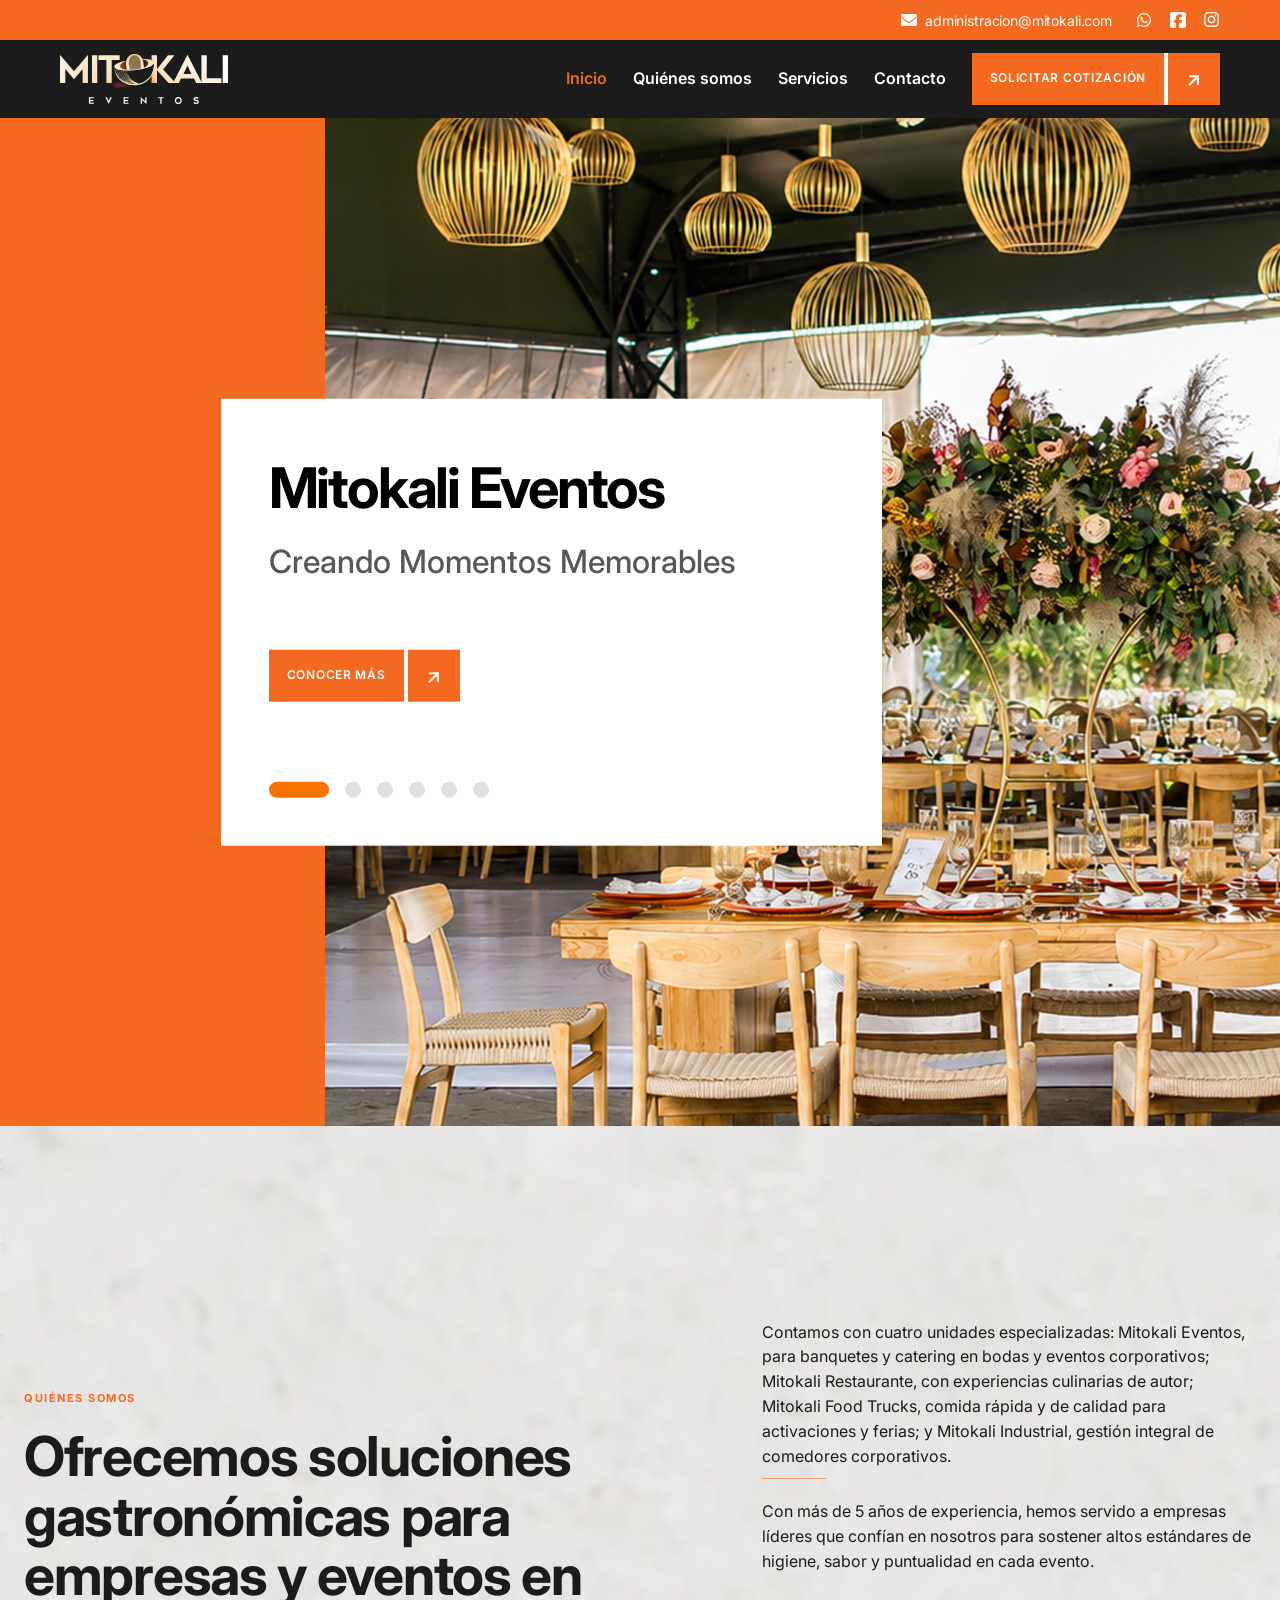
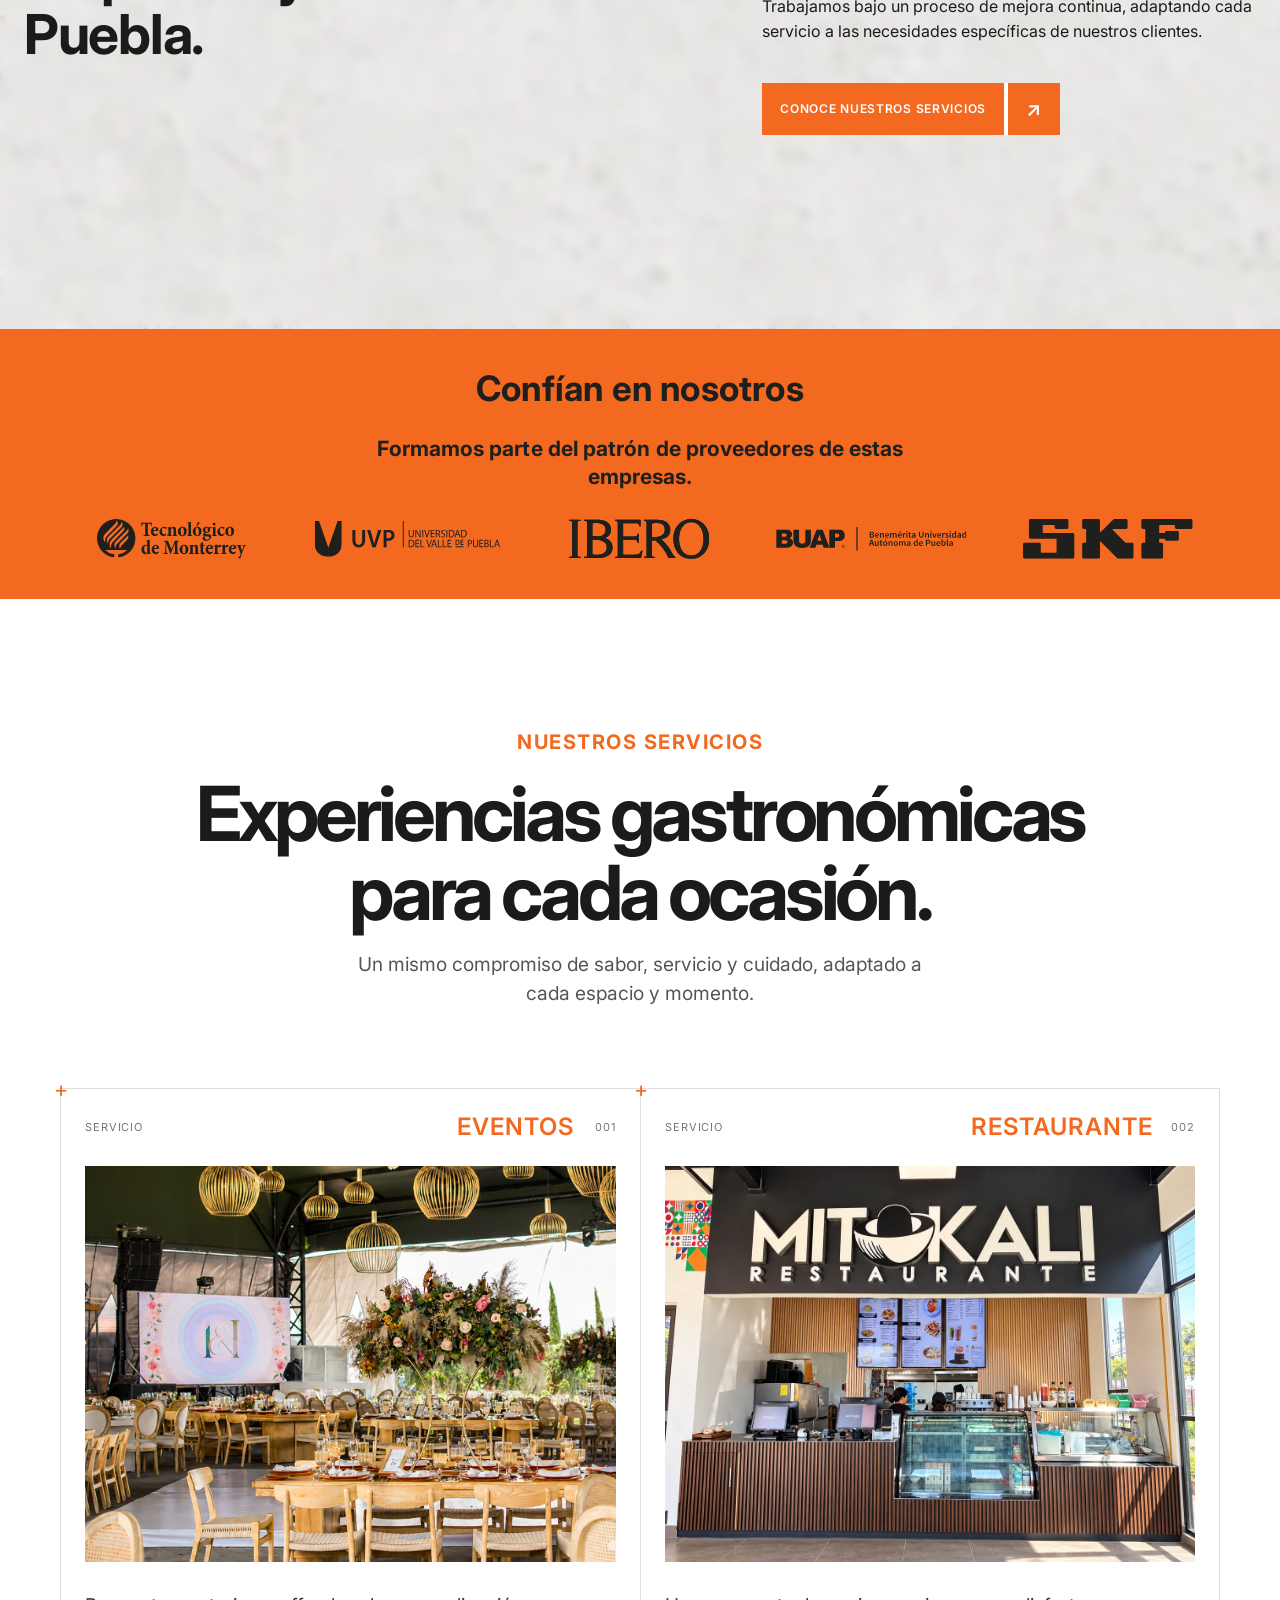
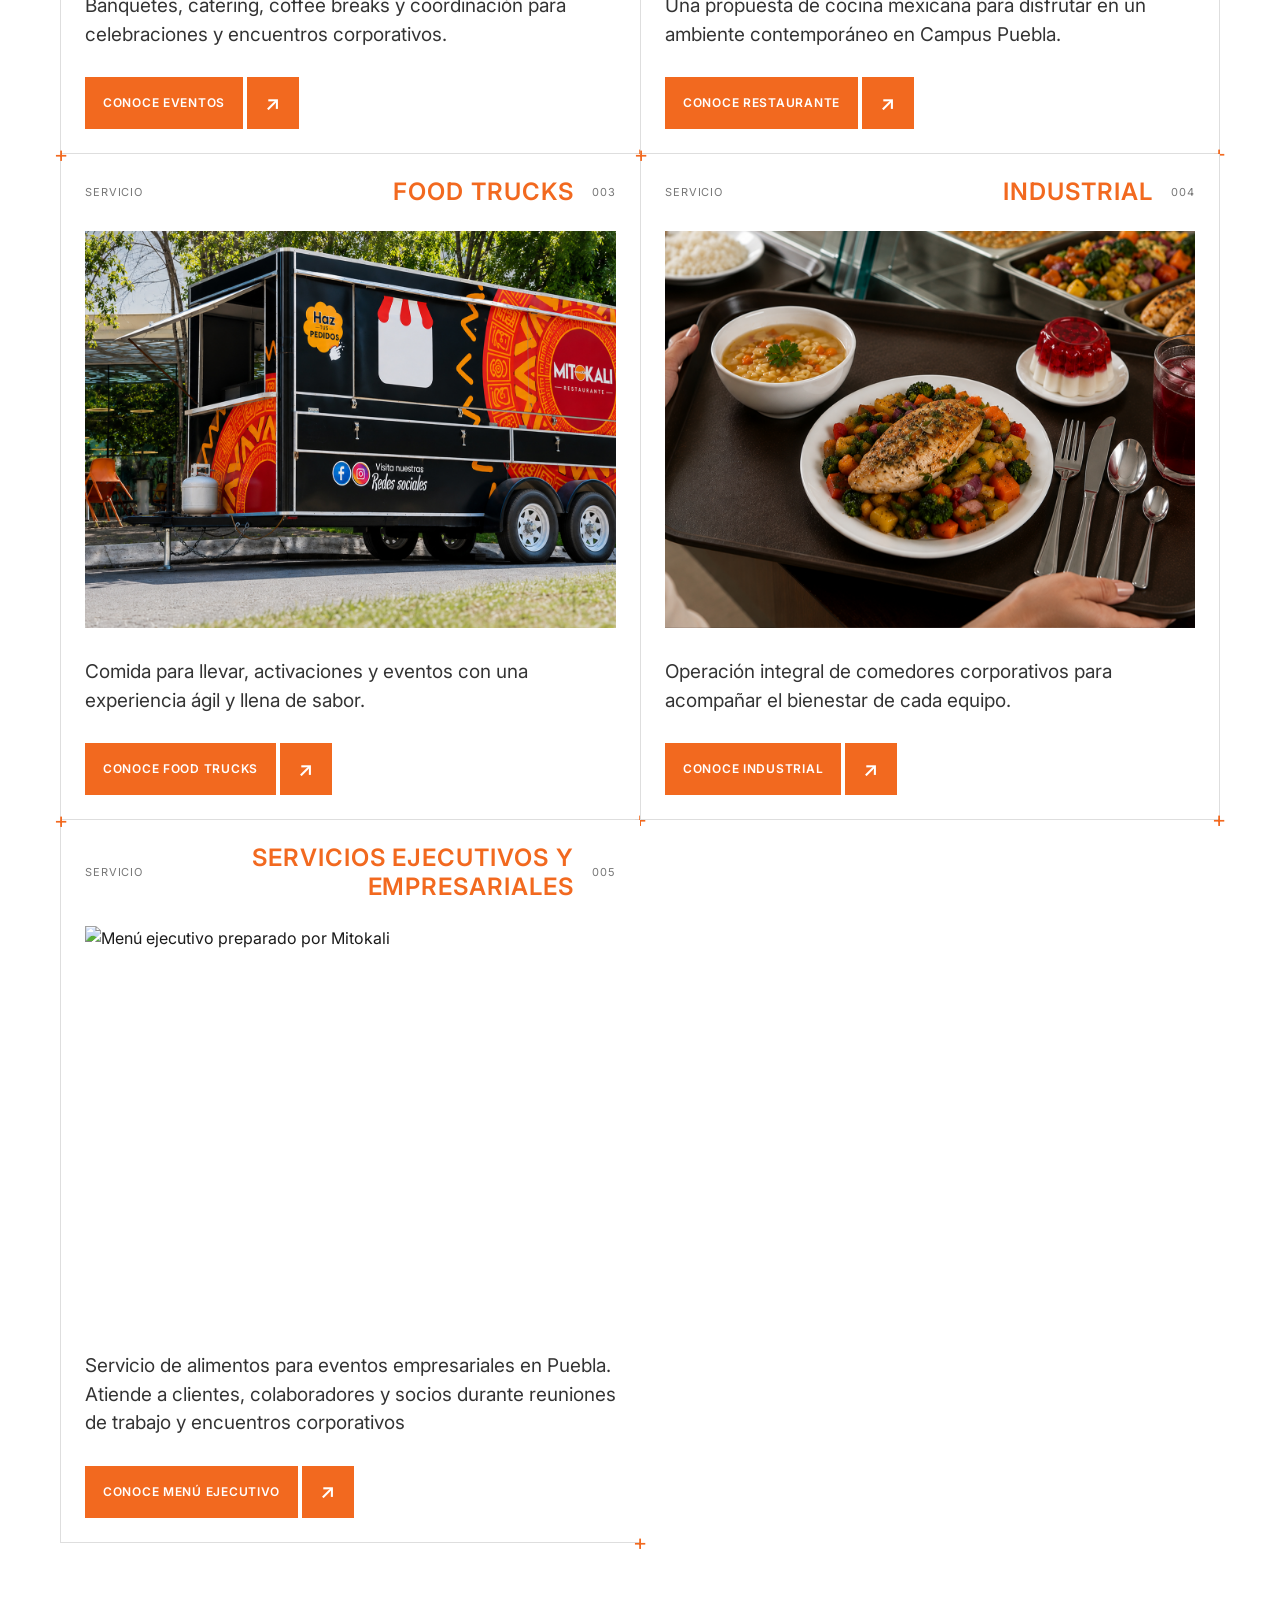
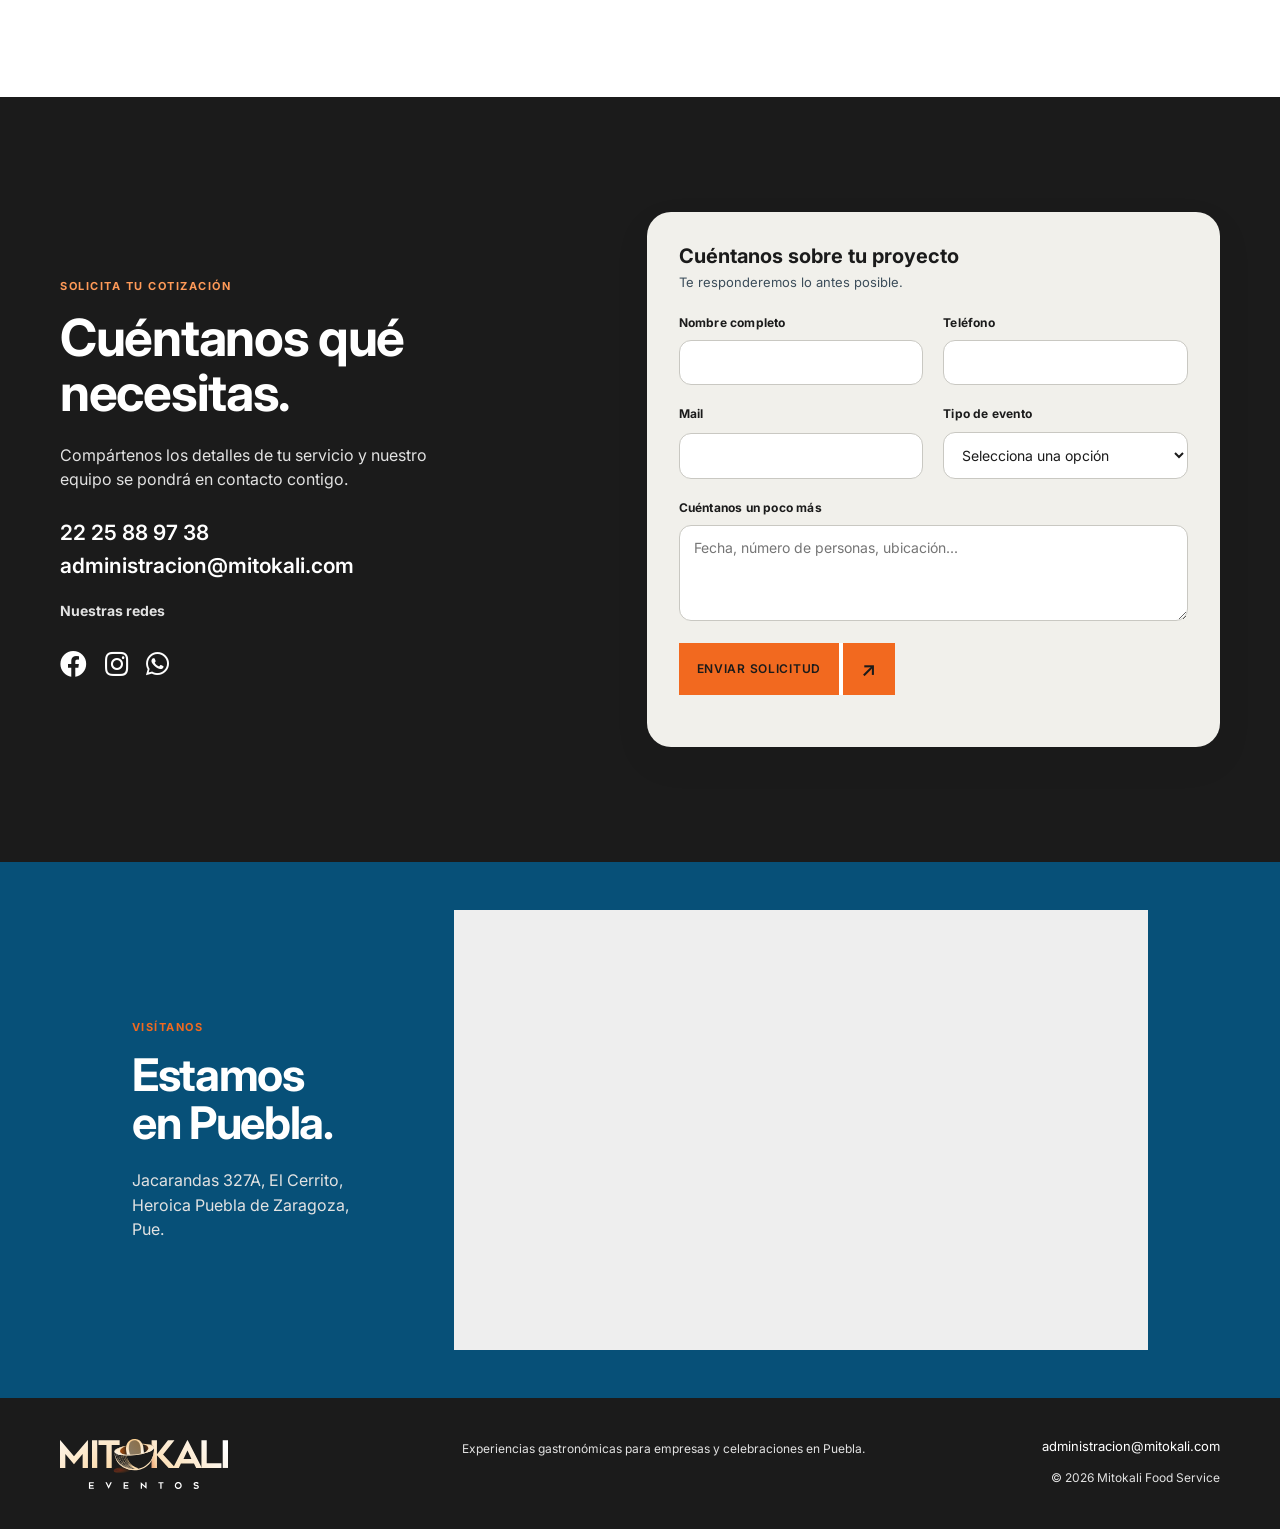
==== commit add5e5a2: "Actualiza páginas y asegura imágenes de sucursales" ====
--- a/index.html
+++ b/index.html
@@ -13,6 +13,7 @@
     href="https://fonts.googleapis.com/css2?family=Inter:ital,opsz,wght@0,14..32,100..900;1,14..32,100..900&display=swap"
     rel="stylesheet">
   <link rel="stylesheet" href="styles.css">
+<link rel="stylesheet" href="https://cdnjs.cloudflare.com/ajax/libs/font-awesome/5.15.4/css/all.min.css">
 </head>
 
   <body>
@@ -120,7 +121,7 @@
           </article>
           <article class="service-tile" data-service-card>
             <div class="service-tile-heading"><span>Servicio</span><h3>Restaurante</h3><span>002</span></div>
-            <img class="service-tile-image" src="imagenes-banner/Mitokali%20Restaurante.jpg" alt="Propuesta culinaria de Mitokali Restaurante" loading="lazy">
+            <img class="service-tile-image" src="assets/mitokali-restaurante.webp" alt="Propuesta culinaria de Mitokali Restaurante" loading="lazy">
             <div class="service-tile-footer"><p>Una propuesta de cocina mexicana para disfrutar en un ambiente contemporáneo en Campus Puebla.</p><a class="service-tile-cta" href="restaurante/index.html" data-service="restaurante"><span>Conoce Restaurante</span><span aria-hidden="true">↗</span></a></div>
           </article>
           <article class="service-tile" data-service-card>
@@ -134,9 +135,9 @@
             <div class="service-tile-footer"><p>Operación integral de comedores corporativos para acompañar el bienestar de cada equipo.</p><a class="service-tile-cta" href="industrial/index.html" data-service="industrial"><span>Conoce Industrial</span><span aria-hidden="true">↗</span></a></div>
           </article>
           <article class="service-tile service-tile-wide" data-service-card>
-            <div class="service-tile-heading"><span>Servicio</span><h3>Menú Ejecutivo</h3><span>005</span></div>
+            <div class="service-tile-heading"><span>Servicio</span><h3>Servicios ejecutivos y empresariales</h3><span>005</span></div>
             <img class="service-tile-image" src="imagenes-banner/Menu%CC%81%20Ejecutivo.jpg" alt="Menú ejecutivo preparado por Mitokali" loading="lazy">
-            <div class="service-tile-footer"><p>Opciones prácticas y cuidadas para oficinas, reuniones, capacitaciones y jornadas de equipo.</p><a class="service-tile-cta" href="menu-ejecutivo/index.html" data-service="menu-ejecutivo"><span>Conoce Menú Ejecutivo</span><span aria-hidden="true">↗</span></a></div>
+            <div class="service-tile-footer"><p>Servicio de alimentos para eventos empresariales en Puebla. Atiende a clientes, colaboradores y socios durante reuniones de trabajo y encuentros corporativos</p><a class="service-tile-cta" href="menu-ejecutivo/index.html" data-service="menu-ejecutivo"><span>Conoce Menú Ejecutivo</span><span aria-hidden="true">↗</span></a></div>
           </article>
         </div>
       </div>
@@ -149,6 +150,12 @@
           <p>Compártenos los detalles de tu servicio y nuestro equipo se pondrá en contacto contigo.</p><a
             class="contact-link" href="tel:+522225889738">22 25 88 97 38</a><a class="contact-link"
             href="mailto:administracion@mitokali.com">administracion@mitokali.com</a>
+          <p class="contact-social-title">Nuestras redes</p>
+          <div class="contact-info">
+            <a href="https://www.facebook.com/Eventos.Mitokali/" class="text-dark me-3" aria-label="Facebook"><i class="fab fa-facebook fa-lg" aria-hidden="true"></i></a>
+            <a href="https://www.instagram.com/eventos.mitokali/" class="text-dark me-3" aria-label="Instagram"><i class="fab fa-instagram fa-lg" aria-hidden="true"></i></a>
+            <a href="https://wa.link/nkfeva" class="text-dark" aria-label="WhatsApp"><i class="fab fa-whatsapp fa-lg" aria-hidden="true"></i></a>
+          </div>
         </div>
         <form class="contact-form" data-contact-form novalidate>
           <div class="contact-form-intro"><strong>Cuéntanos sobre tu proyecto</strong><span>Te responderemos lo antes posible.</span></div>
--- a/styles.css
+++ b/styles.css
@@ -282,3 +282,12 @@
 .contact-form .button.service-tile-cta{justify-self:start;margin-top:2px}
 @media(max-width:900px){.nav a.service-tile-cta{padding:0}}
 .service-tile::before,.service-tile::after{background:transparent!important;color:#f2691f!important}
+.contact-section{background:#1b1b1b;color:#fff}
+.contact-section h2,.contact-section .contact-link{color:#fff}
+.contact-section .eyebrow{color:#ff9a58}
+.contact-section .contact-grid>div>p:not(.eyebrow){color:#e2e2e2}
+.contact-section .contact-form .button.service-tile-cta>span{color:#1b1b1b}
+.contact-social-title{margin:24px 0 10px;color:#e2e2e2;font-size:14px;font-weight:700}
+.contact-section .contact-info{display:flex;align-items:center;gap:18px}
+.contact-section .contact-info a{color:#fff;font-size:20px;transition:color .2s ease}
+.contact-section .contact-info a:hover{color:#ff9a58}
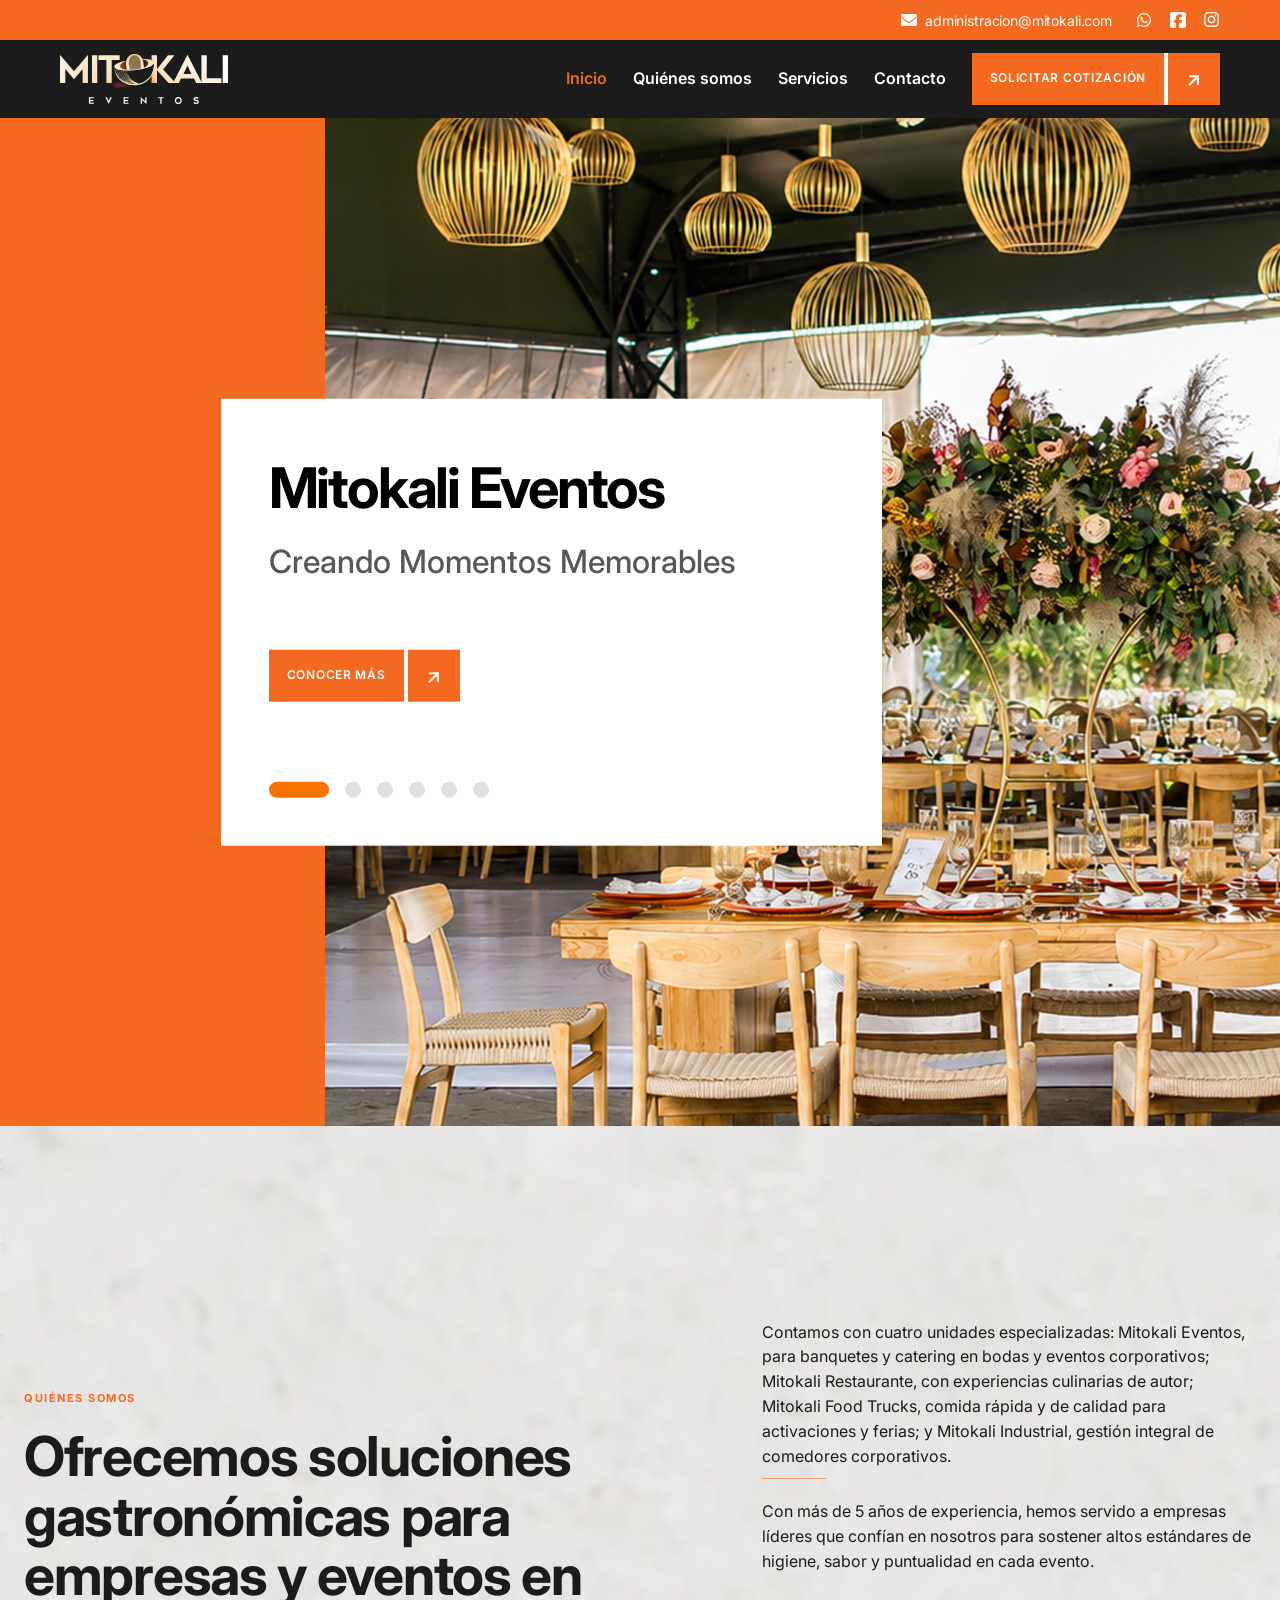
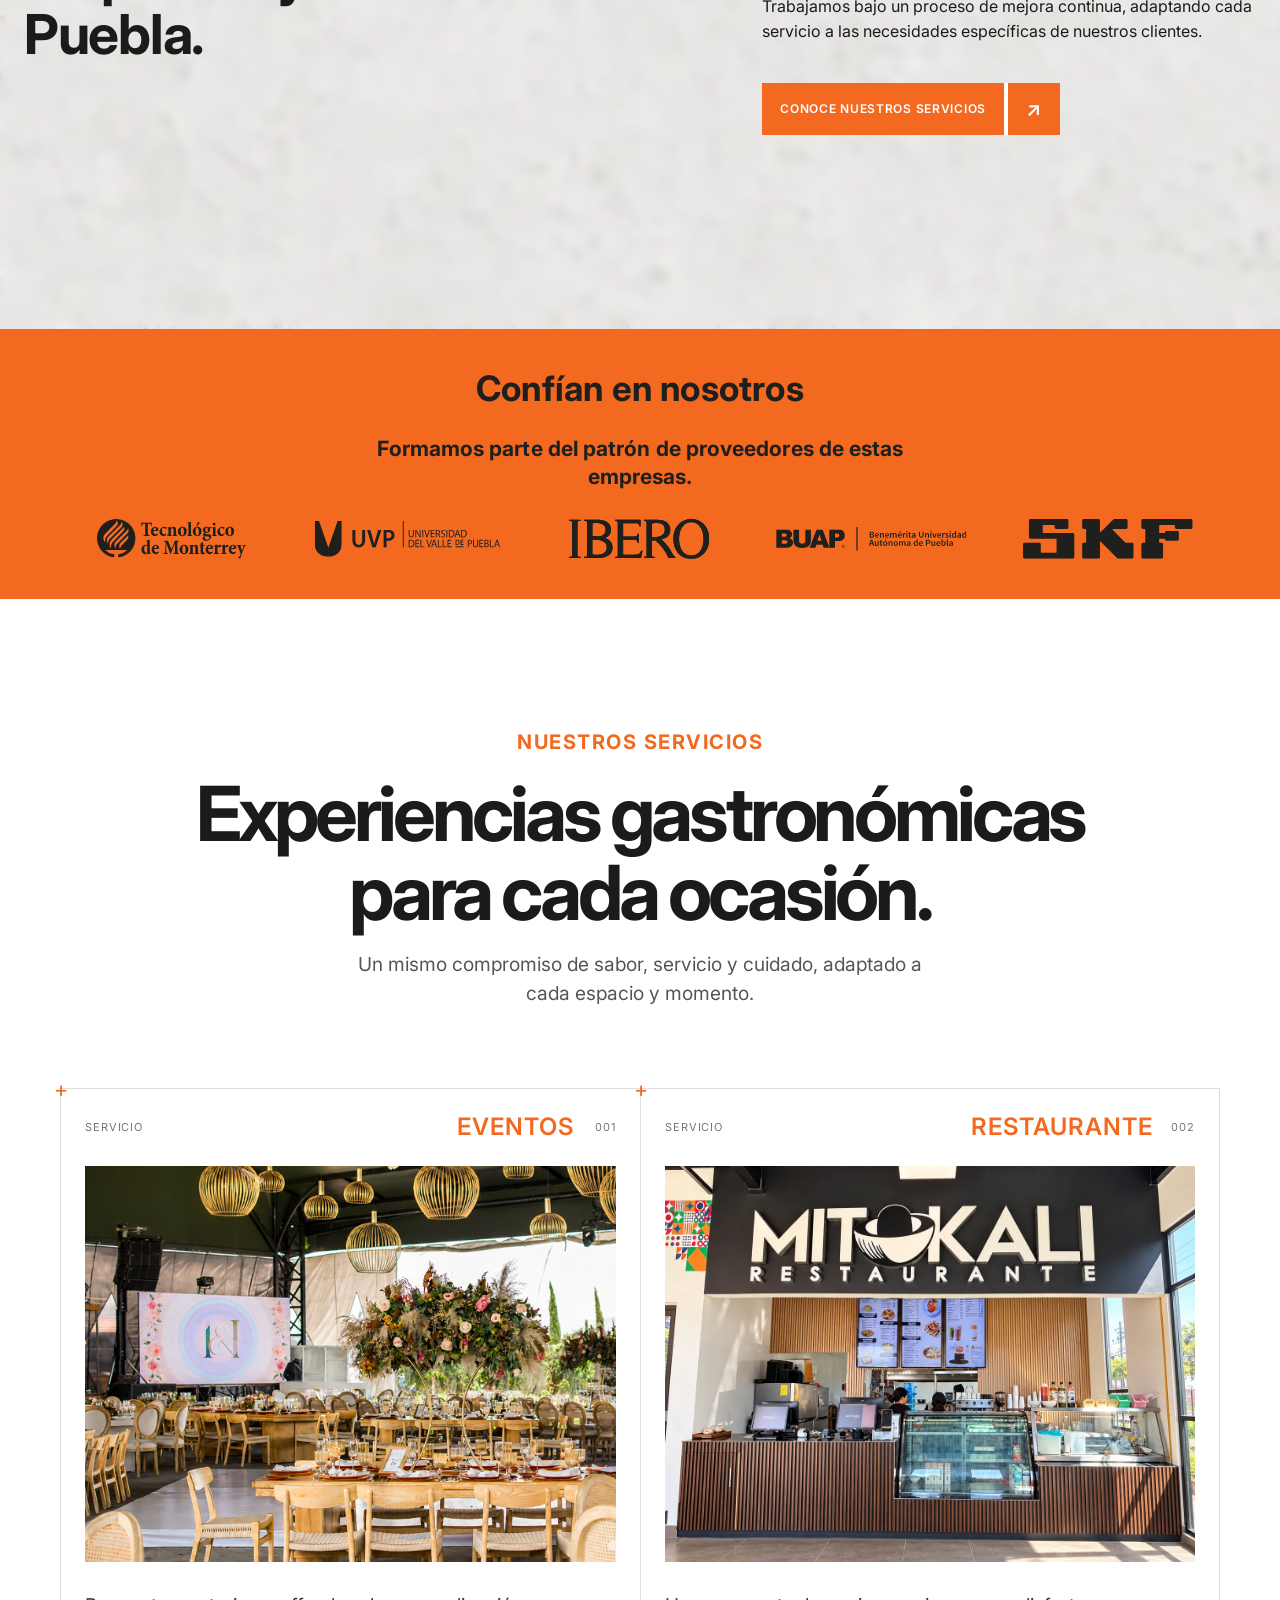
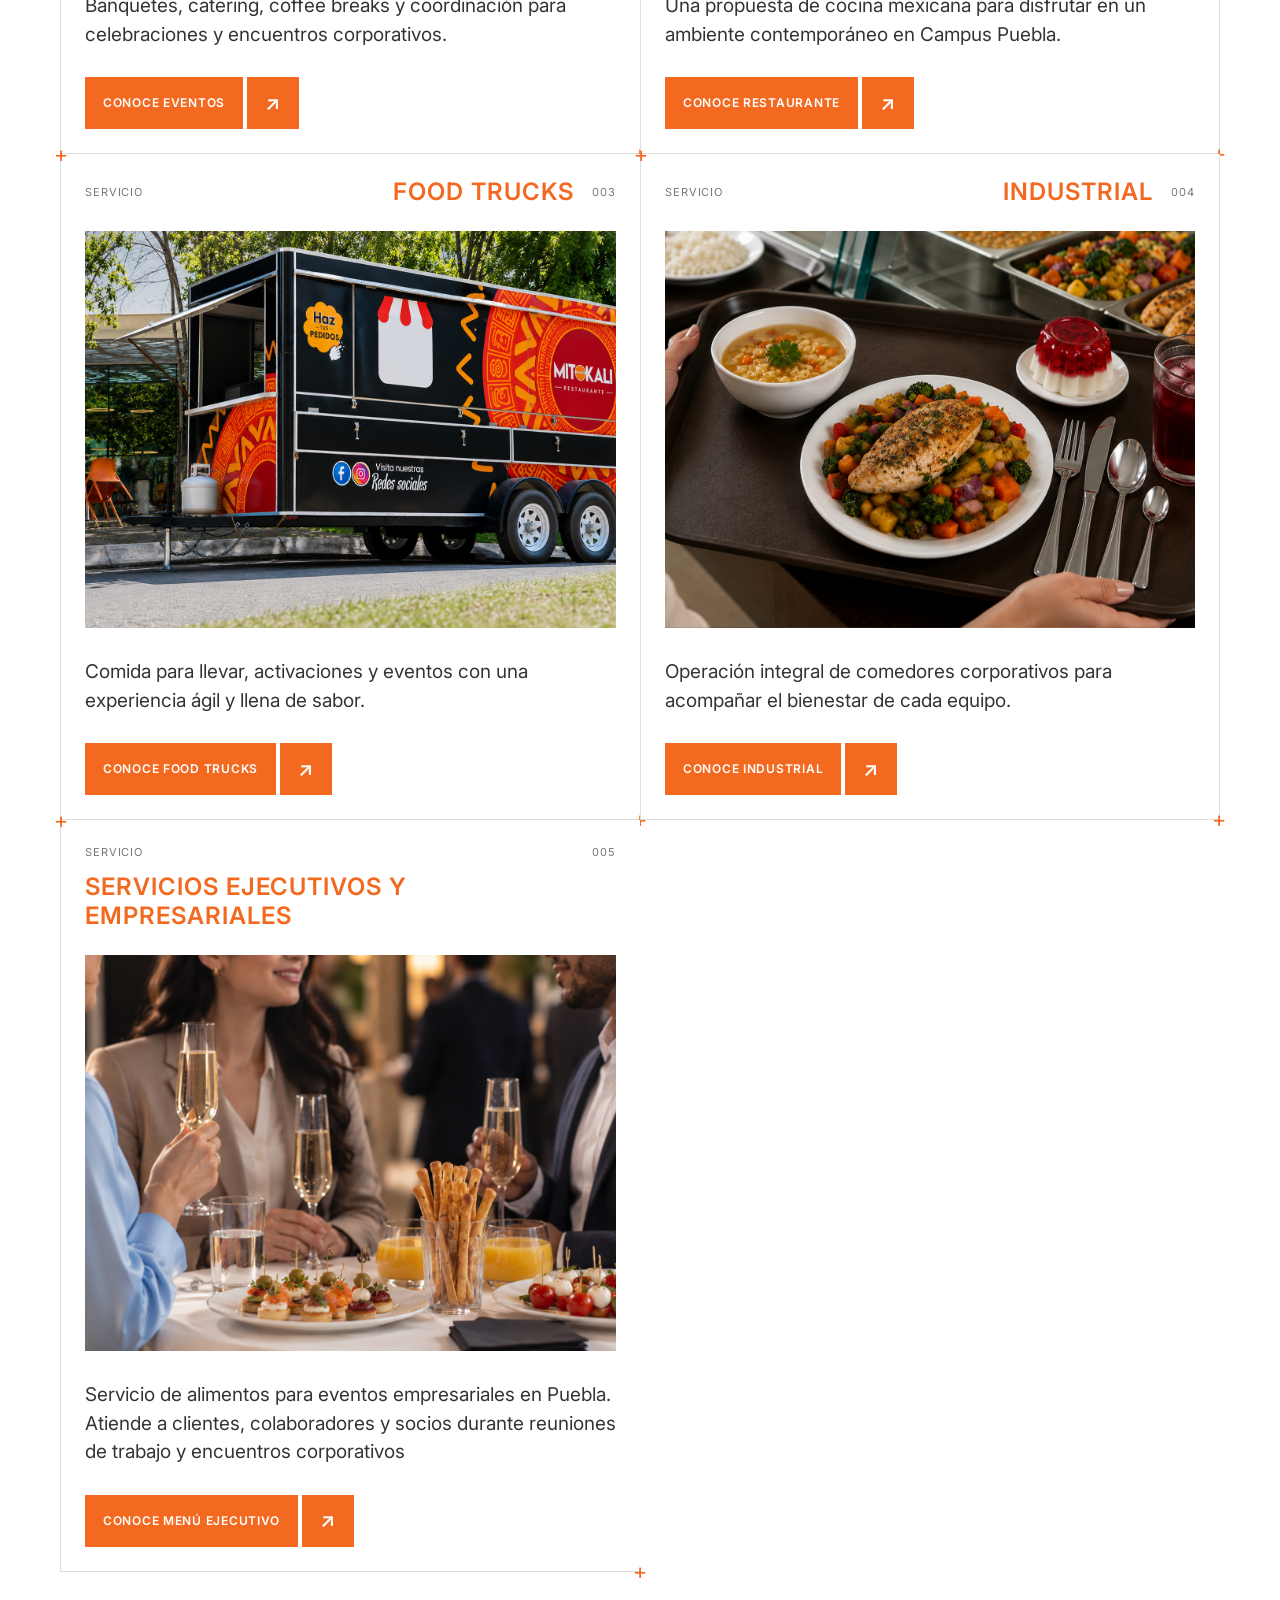
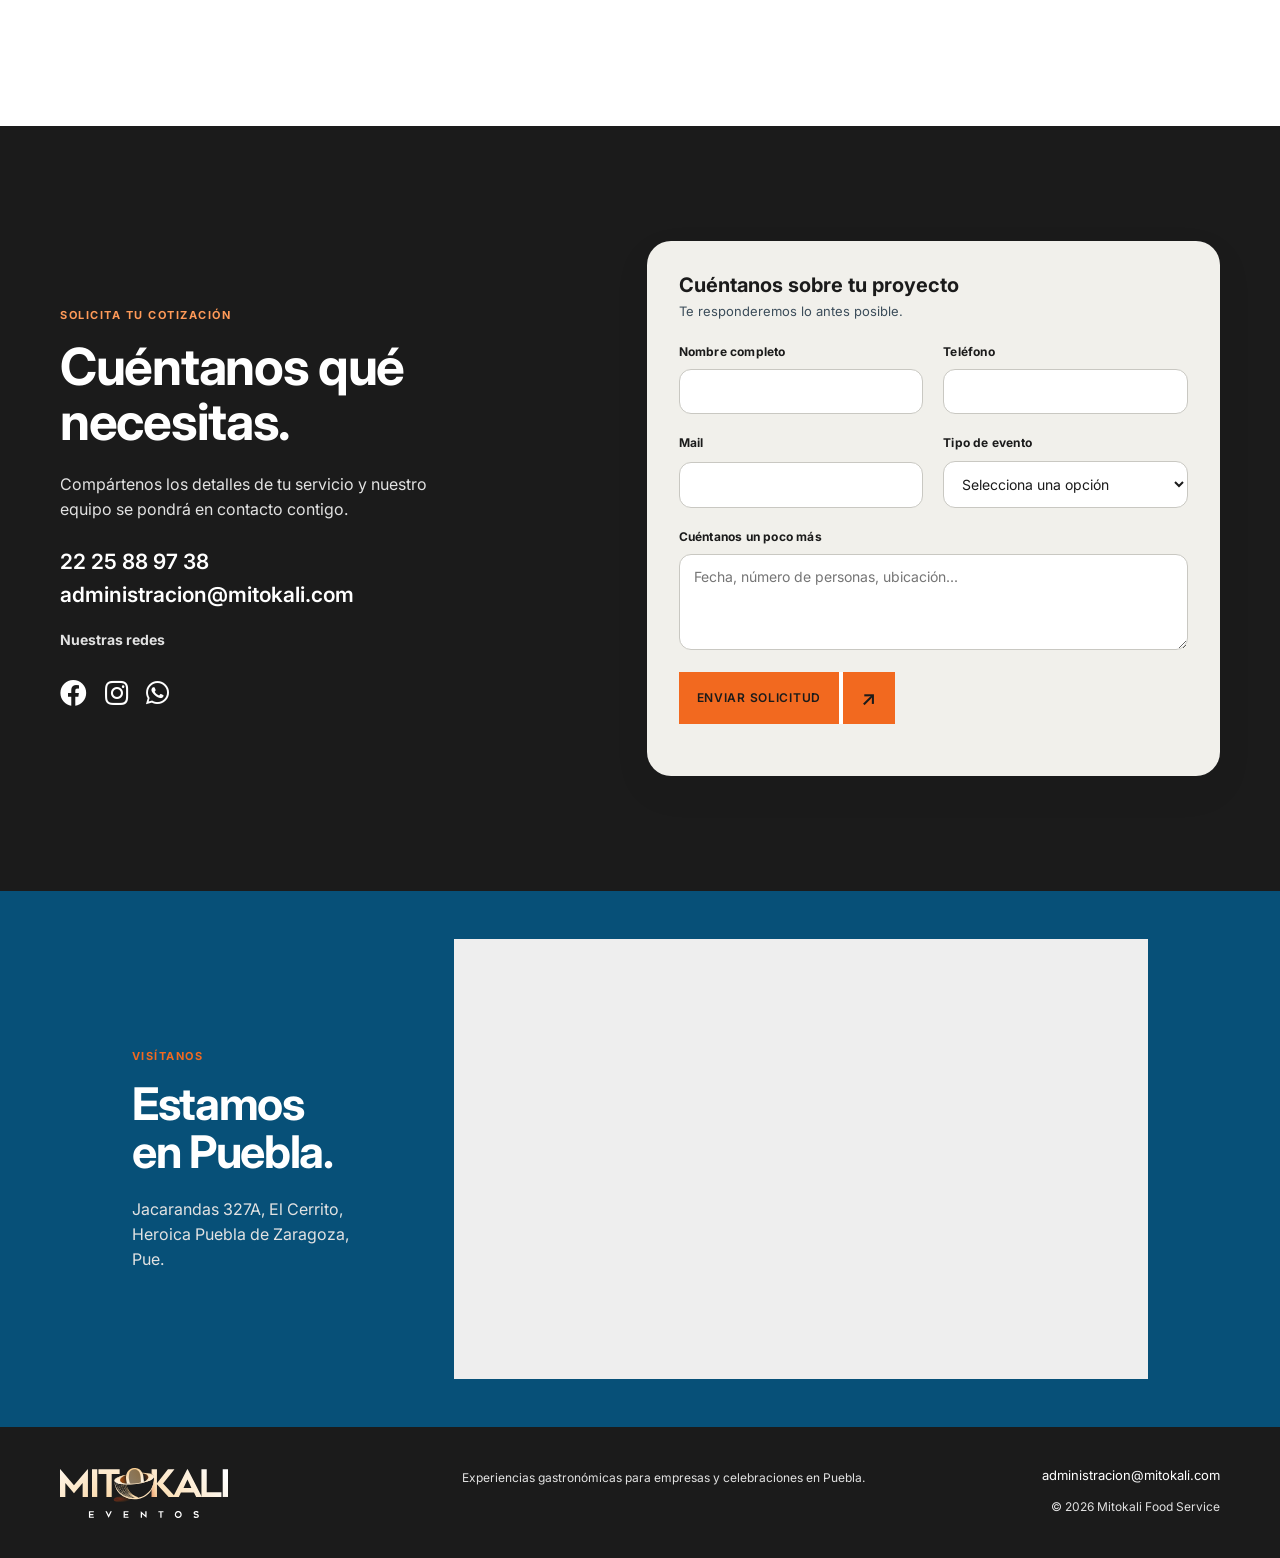
==== commit 3c4f7c9c: "Corrige ruta de imágenes del menú ejecutivo" ====
--- a/index.html
+++ b/index.html
@@ -55,7 +55,7 @@
             style="--hero-image:url('imagenes-banner/Mitokali%20Industrial.jpg')"></div>
           <div class="figma-hero-slide" role="img" aria-label="Banner 5 de Mitokali" data-title="Menú Ejecutivo"
             data-subtitle="Sabor y nutrición en cada plato"
-            style="--hero-image:url('imagenes-banner/Menu%CC%81%20Ejecutivo.jpg')"></div>
+            style="--hero-image:url('imagenes-banner/menu-ejecutivo.jpg')"></div>
           <div class="figma-hero-slide" role="img" aria-label="Banner 6 de Mitokali" data-title="Mitokali"
             data-subtitle="Soluciones gastronómicas para empresas y eventos en Puebla"
             style="--hero-image:url('imagenes-banner/Mitokali%20Eventos.jpg')"></div>
@@ -136,7 +136,7 @@
           </article>
           <article class="service-tile service-tile-wide" data-service-card>
             <div class="service-tile-heading"><span>Servicio</span><h3>Servicios ejecutivos y empresariales</h3><span>005</span></div>
-            <img class="service-tile-image" src="imagenes-banner/Menu%CC%81%20Ejecutivo.jpg" alt="Menú ejecutivo preparado por Mitokali" loading="lazy">
+            <img class="service-tile-image" src="imagenes-banner/menu-ejecutivo.jpg" alt="Menú ejecutivo preparado por Mitokali" loading="lazy">
             <div class="service-tile-footer"><p>Servicio de alimentos para eventos empresariales en Puebla. Atiende a clientes, colaboradores y socios durante reuniones de trabajo y encuentros corporativos</p><a class="service-tile-cta" href="menu-ejecutivo/index.html" data-service="menu-ejecutivo"><span>Conoce Menú Ejecutivo</span><span aria-hidden="true">↗</span></a></div>
           </article>
         </div>
--- a/styles.css
+++ b/styles.css
@@ -282,6 +282,9 @@
 .contact-form .button.service-tile-cta{justify-self:start;margin-top:2px}
 @media(max-width:900px){.nav a.service-tile-cta{padding:0}}
 .service-tile::before,.service-tile::after{background:transparent!important;color:#f2691f!important}
+.service-tile-wide .service-tile-heading{grid-template-columns:minmax(0,1fr) auto;row-gap:12px}
+.service-tile-wide .service-tile-heading h3{grid-column:1/-1;grid-row:2;min-width:0;overflow-wrap:anywhere;text-align:left}
+.service-tile-wide .service-tile-heading span:last-child{grid-column:2;grid-row:1}
 .contact-section{background:#1b1b1b;color:#fff}
 .contact-section h2,.contact-section .contact-link{color:#fff}
 .contact-section .eyebrow{color:#ff9a58}
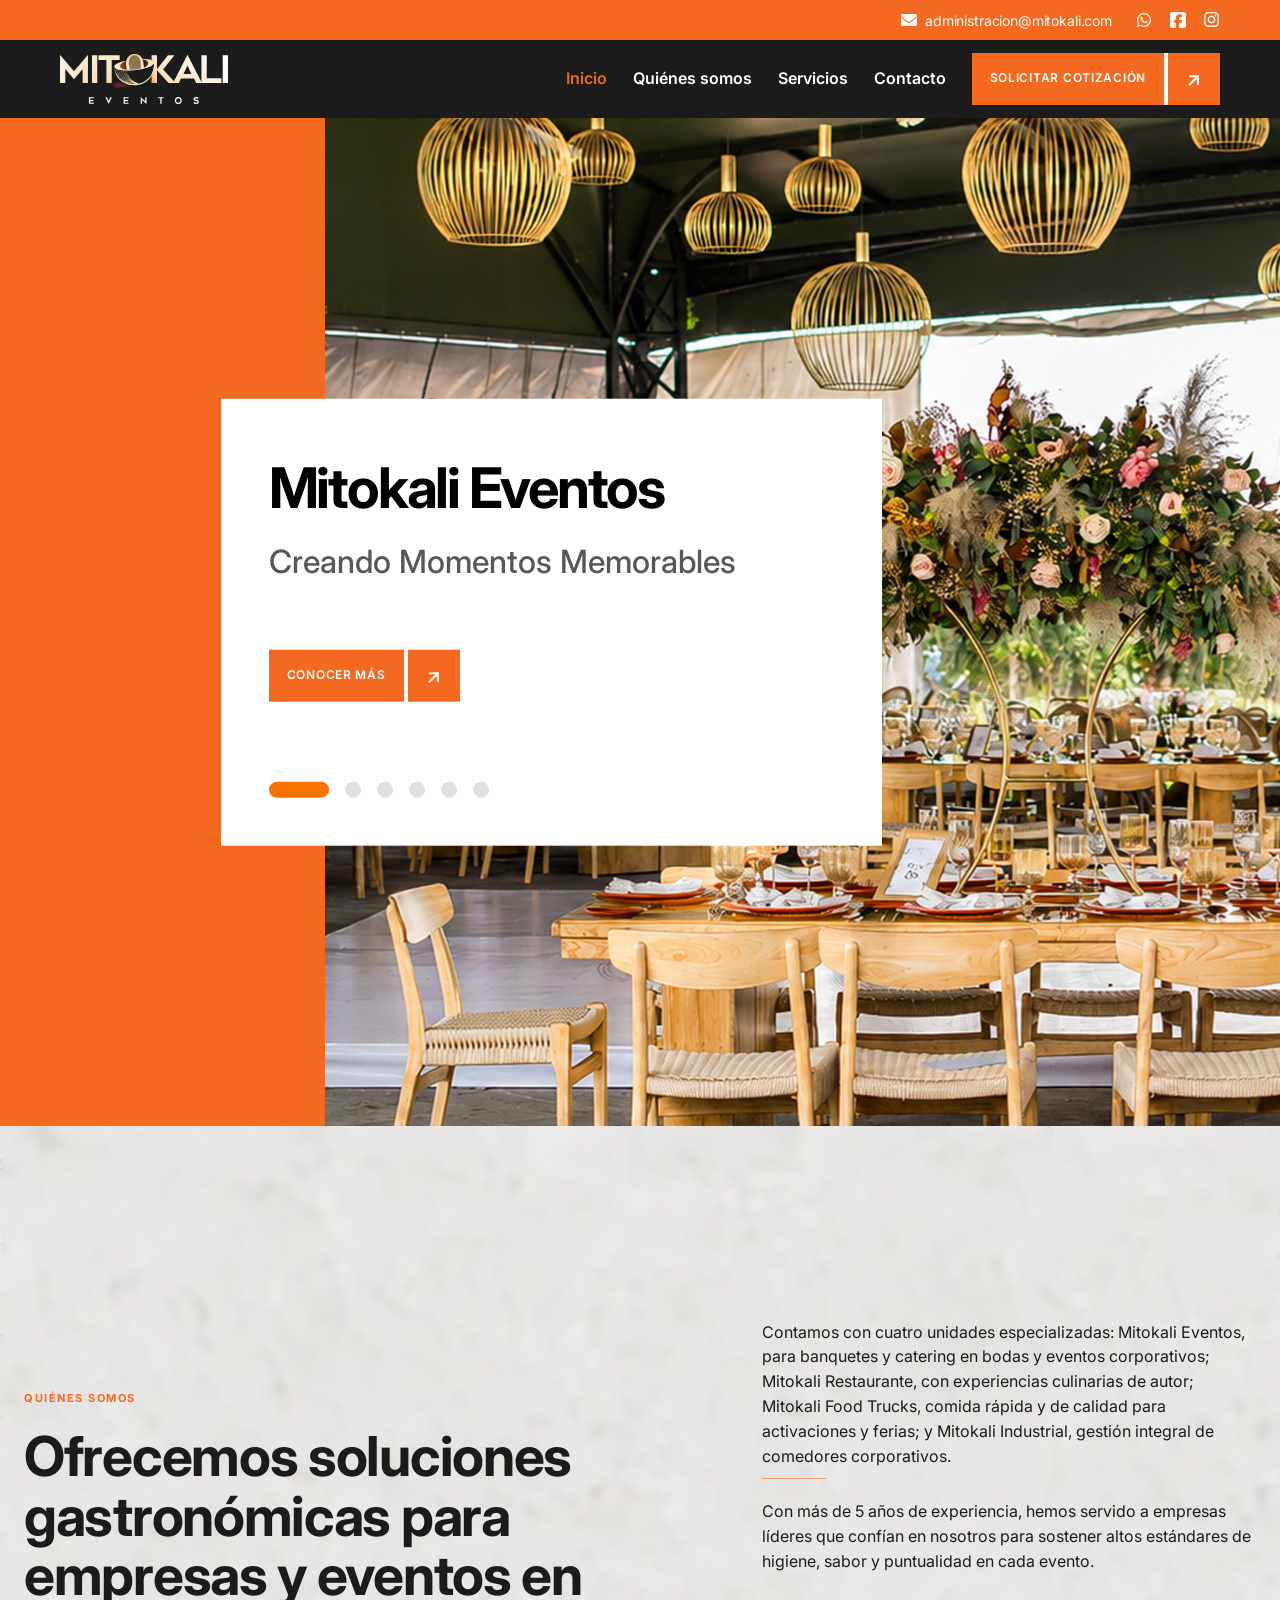
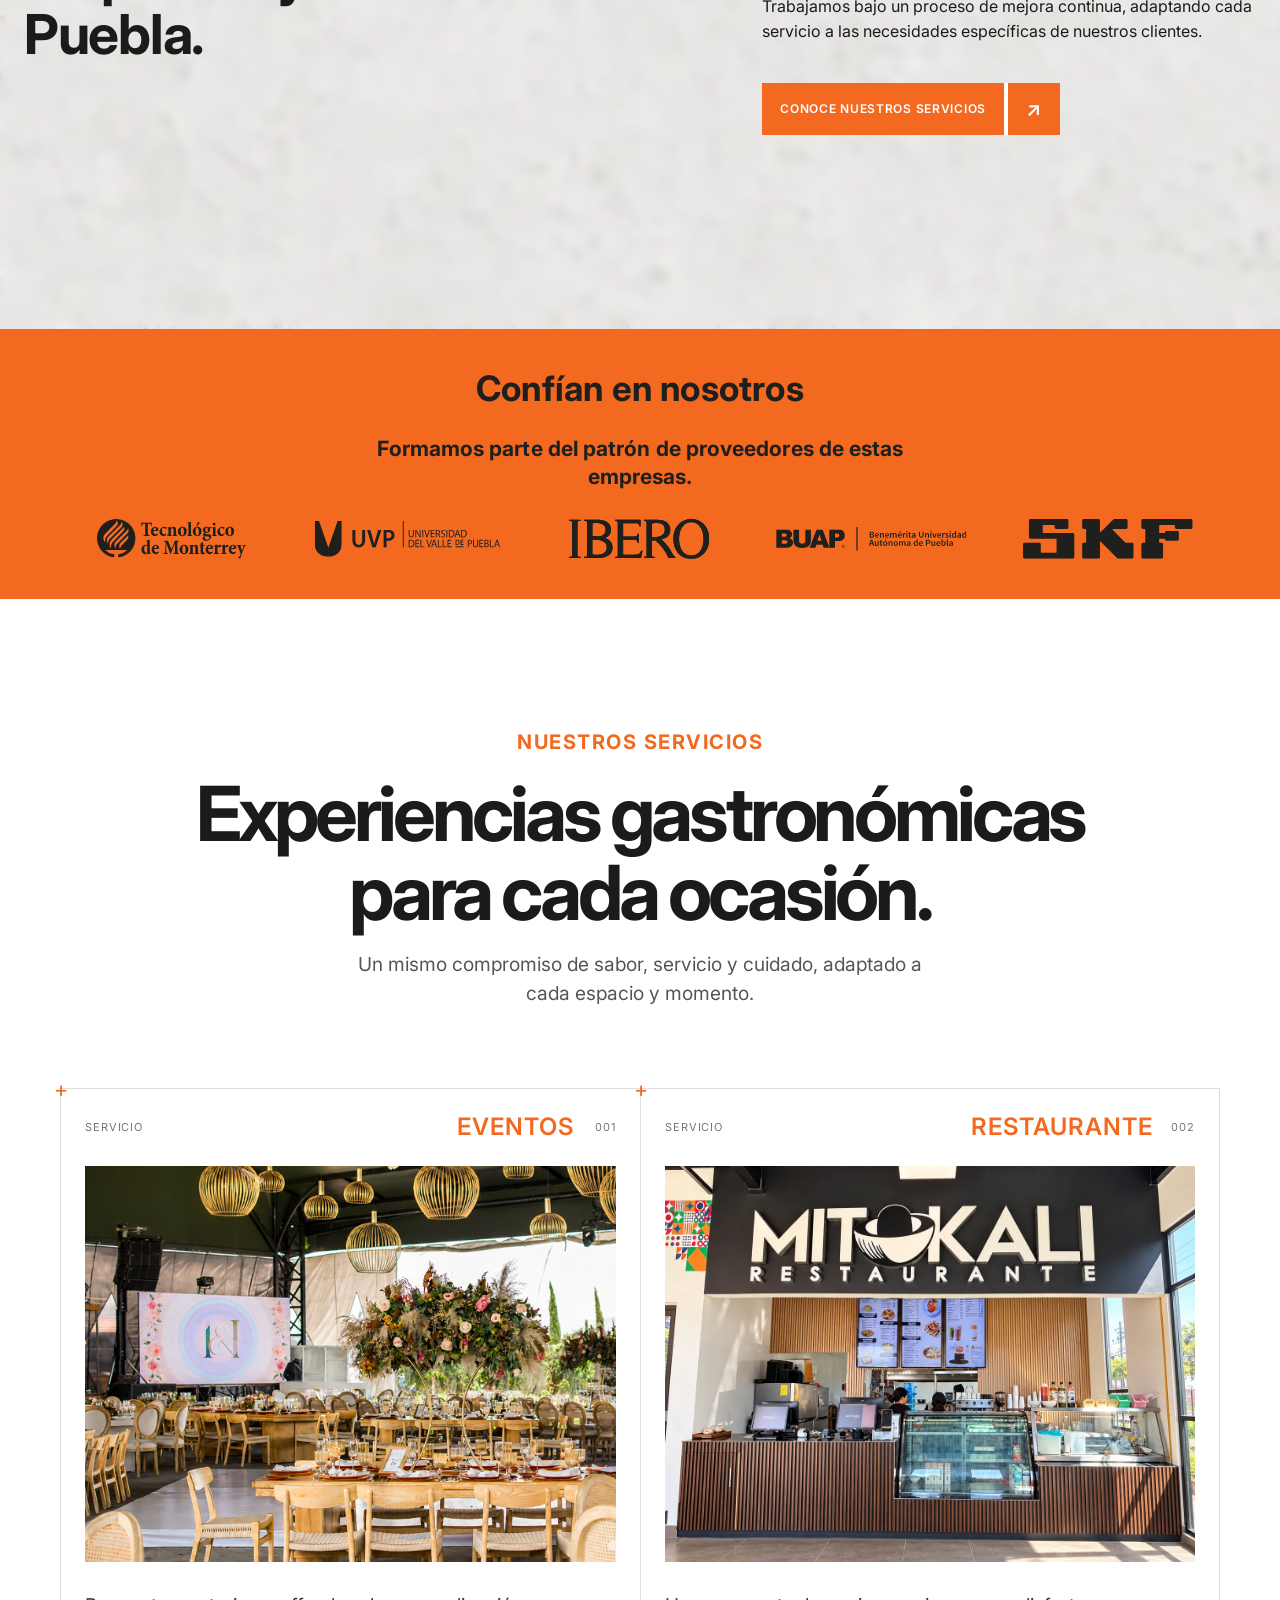
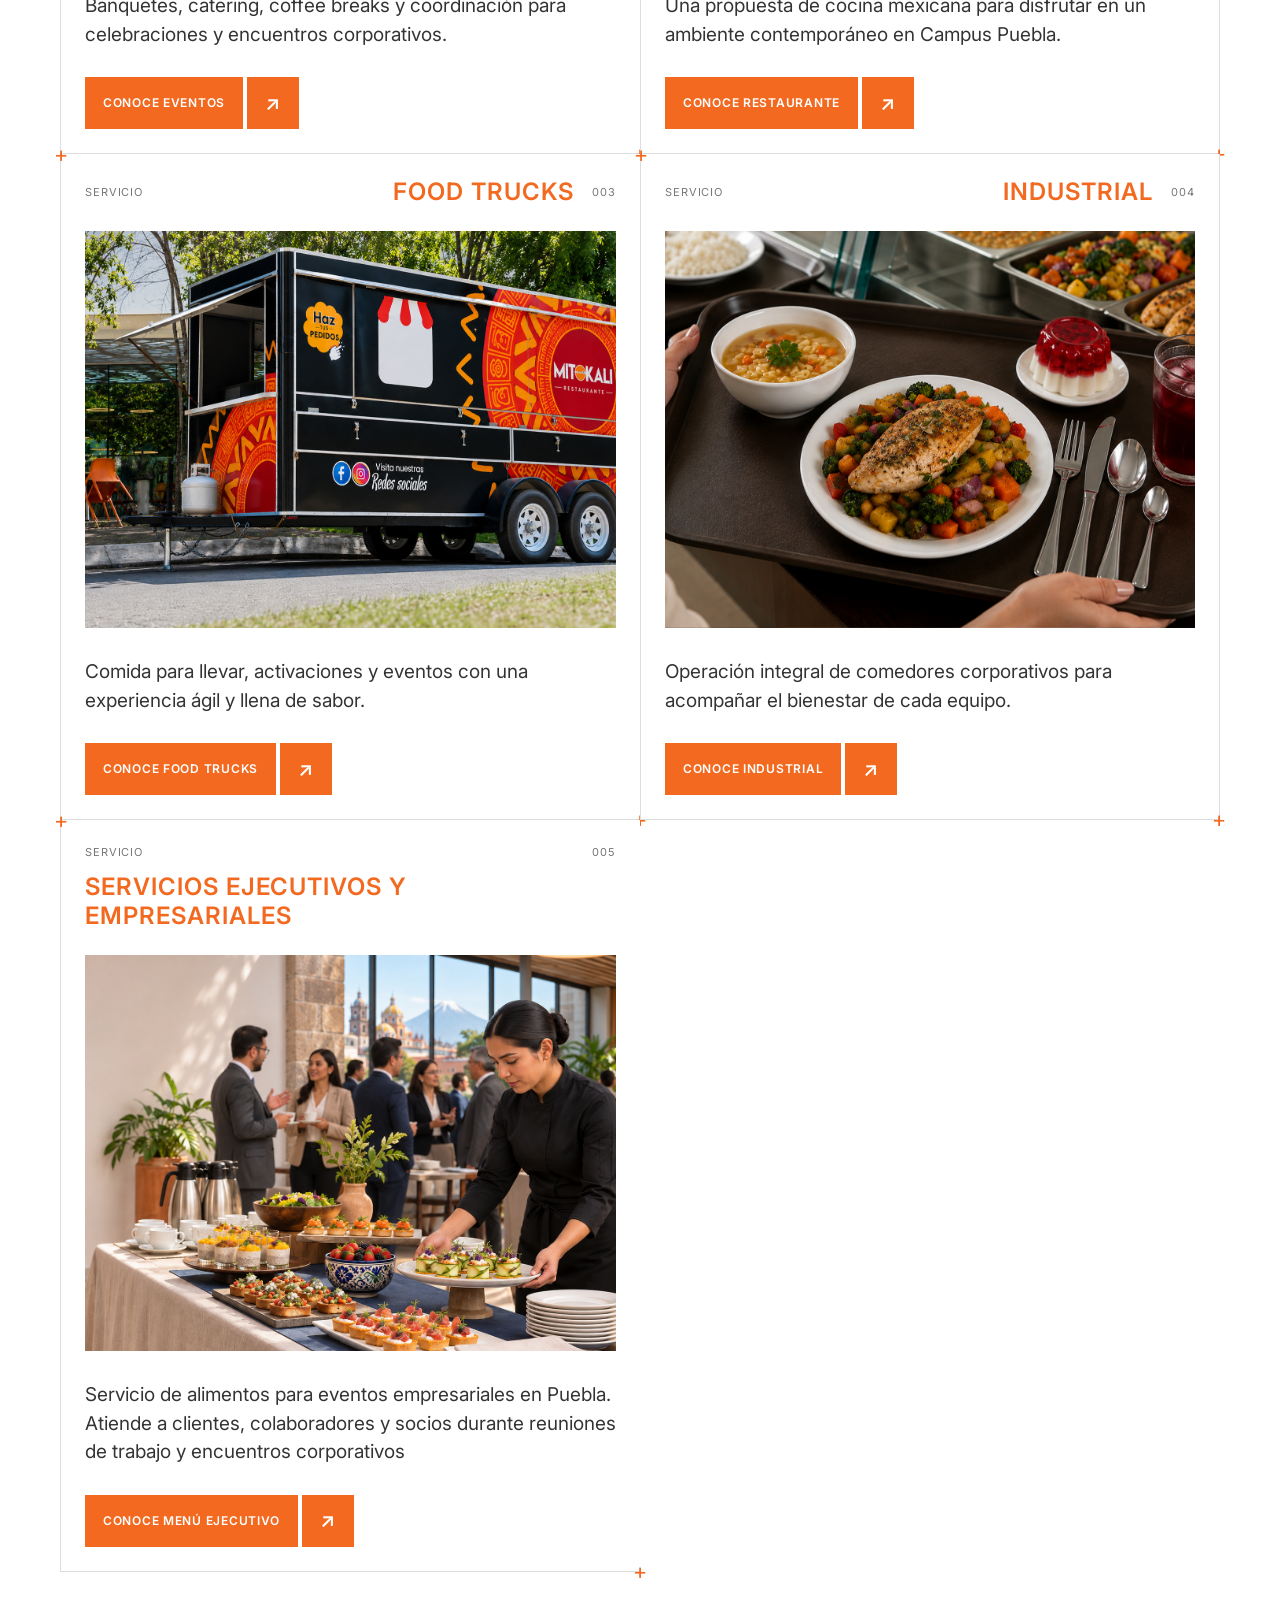
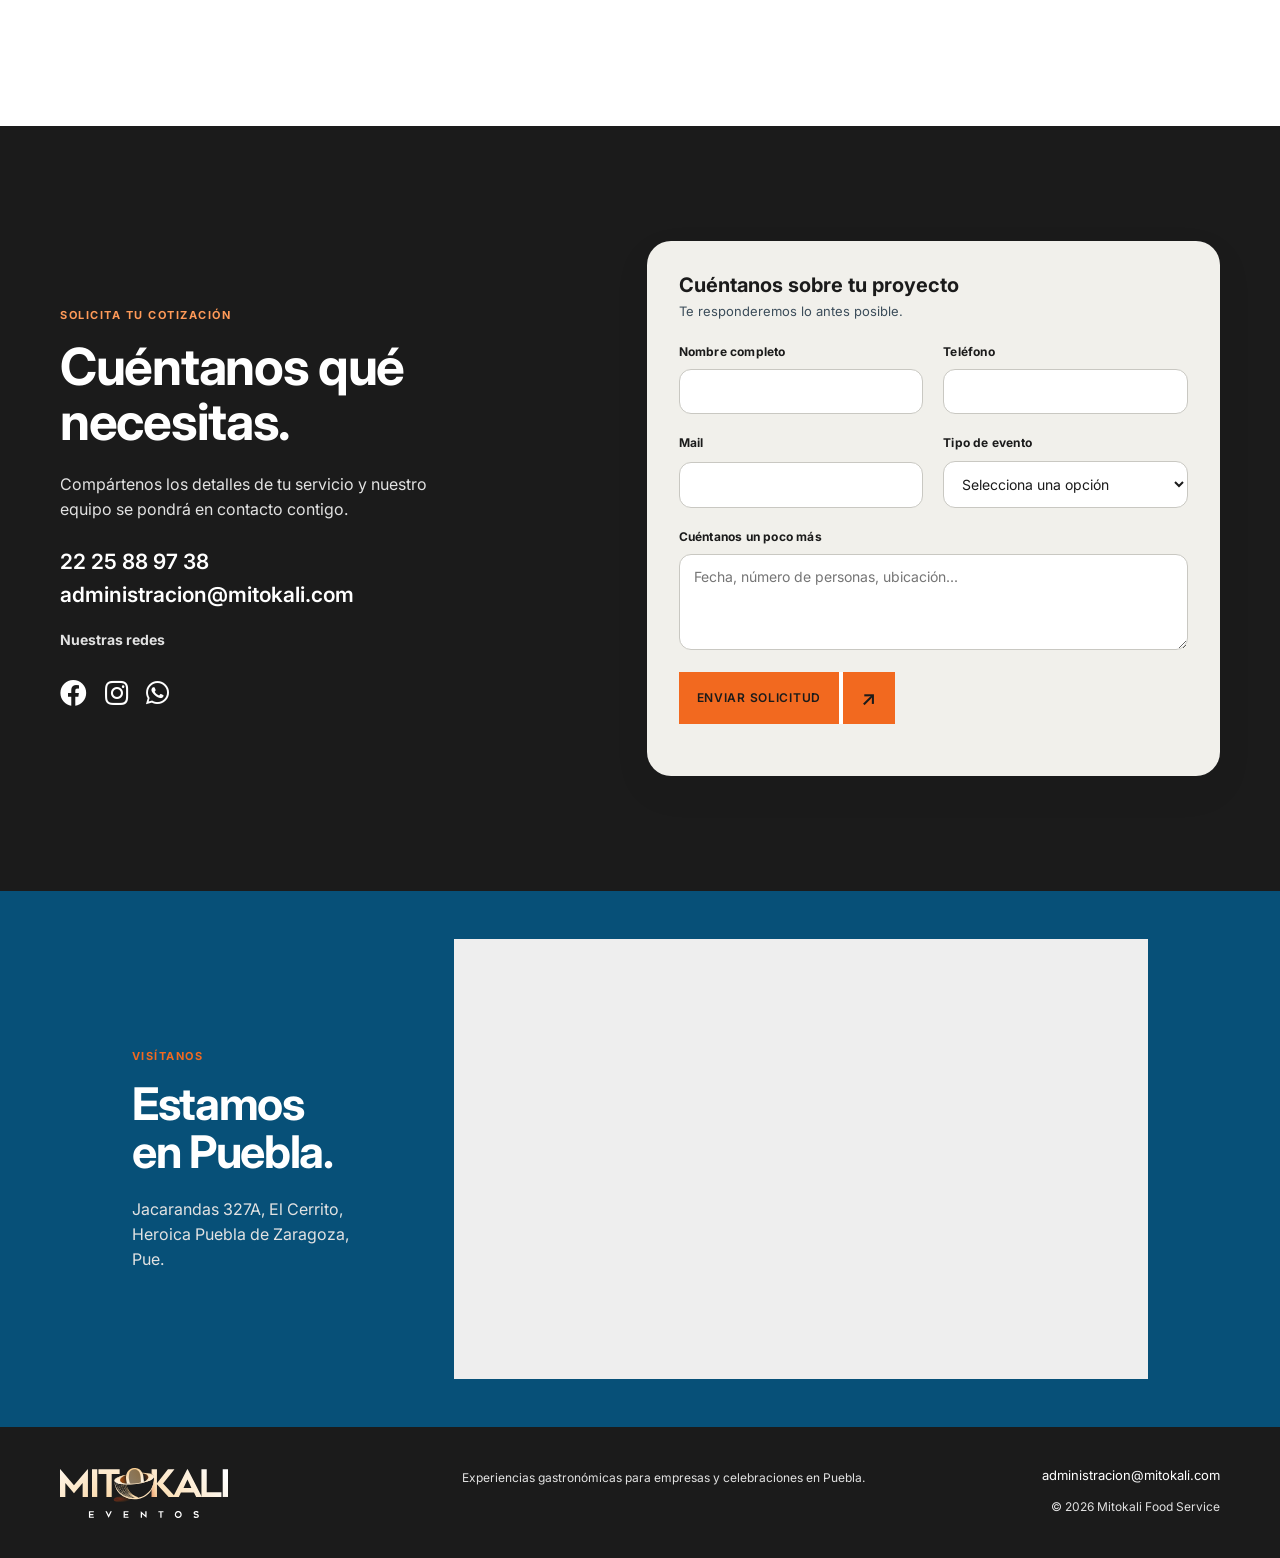
==== commit c2d56a5e: "Update service images across site" ====
--- a/index.html
+++ b/index.html
@@ -57,7 +57,7 @@
             data-subtitle="Sabor y nutrición en cada plato"
             style="--hero-image:url('imagenes-banner/menu-ejecutivo.jpg')"></div>
           <div class="figma-hero-slide" role="img" aria-label="Banner 6 de Mitokali" data-title="Mitokali"
-            data-subtitle="Soluciones gastronómicas para empresas y eventos en Puebla"
+            data-subtitle="Servicio de alimentos para eventos empresariales en Puebla"
             style="--hero-image:url('imagenes-banner/Mitokali%20Eventos.jpg')"></div>
         </div>
       </div>
@@ -136,7 +136,7 @@
           </article>
           <article class="service-tile service-tile-wide" data-service-card>
             <div class="service-tile-heading"><span>Servicio</span><h3>Servicios ejecutivos y empresariales</h3><span>005</span></div>
-            <img class="service-tile-image" src="imagenes-banner/menu-ejecutivo.jpg" alt="Menú ejecutivo preparado por Mitokali" loading="lazy">
+            <img class="service-tile-image" src="assets/servicios-empresariales.png" alt="Servicio de alimentos para eventos ejecutivos y empresariales" loading="lazy">
             <div class="service-tile-footer"><p>Servicio de alimentos para eventos empresariales en Puebla. Atiende a clientes, colaboradores y socios durante reuniones de trabajo y encuentros corporativos</p><a class="service-tile-cta" href="menu-ejecutivo/index.html" data-service="menu-ejecutivo"><span>Conoce Menú Ejecutivo</span><span aria-hidden="true">↗</span></a></div>
           </article>
         </div>
--- a/styles.css
+++ b/styles.css
@@ -212,7 +212,8 @@
 .services-story-intro h2{max-width:1000px;margin:0;font-family:var(--sans);font-size:clamp(36px,6.2vw,76px);font-weight:700;line-height:1.04;letter-spacing:-.055em;text-indent:clamp(0px,13vw,200px)}
 .services-story-intro>p:last-child{max-width:600px;margin:26px 0 0 auto;color:#555;font-size:clamp(16px,1.5vw,20px);line-height:1.5}
 .services-mosaic{display:grid;grid-template-columns:minmax(0,1fr);gap:24px;max-width:1160px;margin:0 auto}
-.service-tile{position:relative;display:flex;min-width:0;flex-direction:column;gap:18px;padding:clamp(16px,2.4vw,24px);border:1px solid #dedede;background:#fff}
+.service-tile{position:relative;display:flex;min-width:0;flex-direction:column;gap:18px;padding:clamp(16px,2.4vw,24px);border:1px solid #dedede;background:#fff;cursor:pointer}
+.service-tile:focus-visible{outline:3px solid #f97300;outline-offset:4px}
 .service-tile::before,.service-tile::after{position:absolute;z-index:1;display:grid;width:24px;height:24px;place-items:center;background:#fff;font:400 22px/1 var(--sans);content:"+"}
 .service-tile::before{top:-12px;left:-12px;color:#888}
 .service-tile::after{right:-12px;bottom:-12px;color:#f2691f}
@@ -220,6 +221,7 @@
 .service-tile-heading h3{color:#f2691f;font:600 24px/1.2 var(--sans);letter-spacing:.04em;text-align:right;text-transform:uppercase}
 .service-tile-heading span:last-child{min-width:28px;text-align:right}
 .service-tile-image{display:block;width:100%;height:clamp(220px,58vw,380px);min-width:0;object-fit:cover;transition:transform .55s cubic-bezier(.2,.7,.2,1)}
+.service-tile-image.logistics-image{object-position:right center}
 .service-tile:hover .service-tile-image{transform:scale(1.025)}
 .service-tile-footer{display:flex;flex-direction:column;align-items:flex-start;gap:24px;margin-top:auto;padding-top:6px}
 .service-tile-footer p{max-width:52ch;margin:0;color:#343434;font-size:clamp(16px,1.55vw,19px);line-height:1.5}
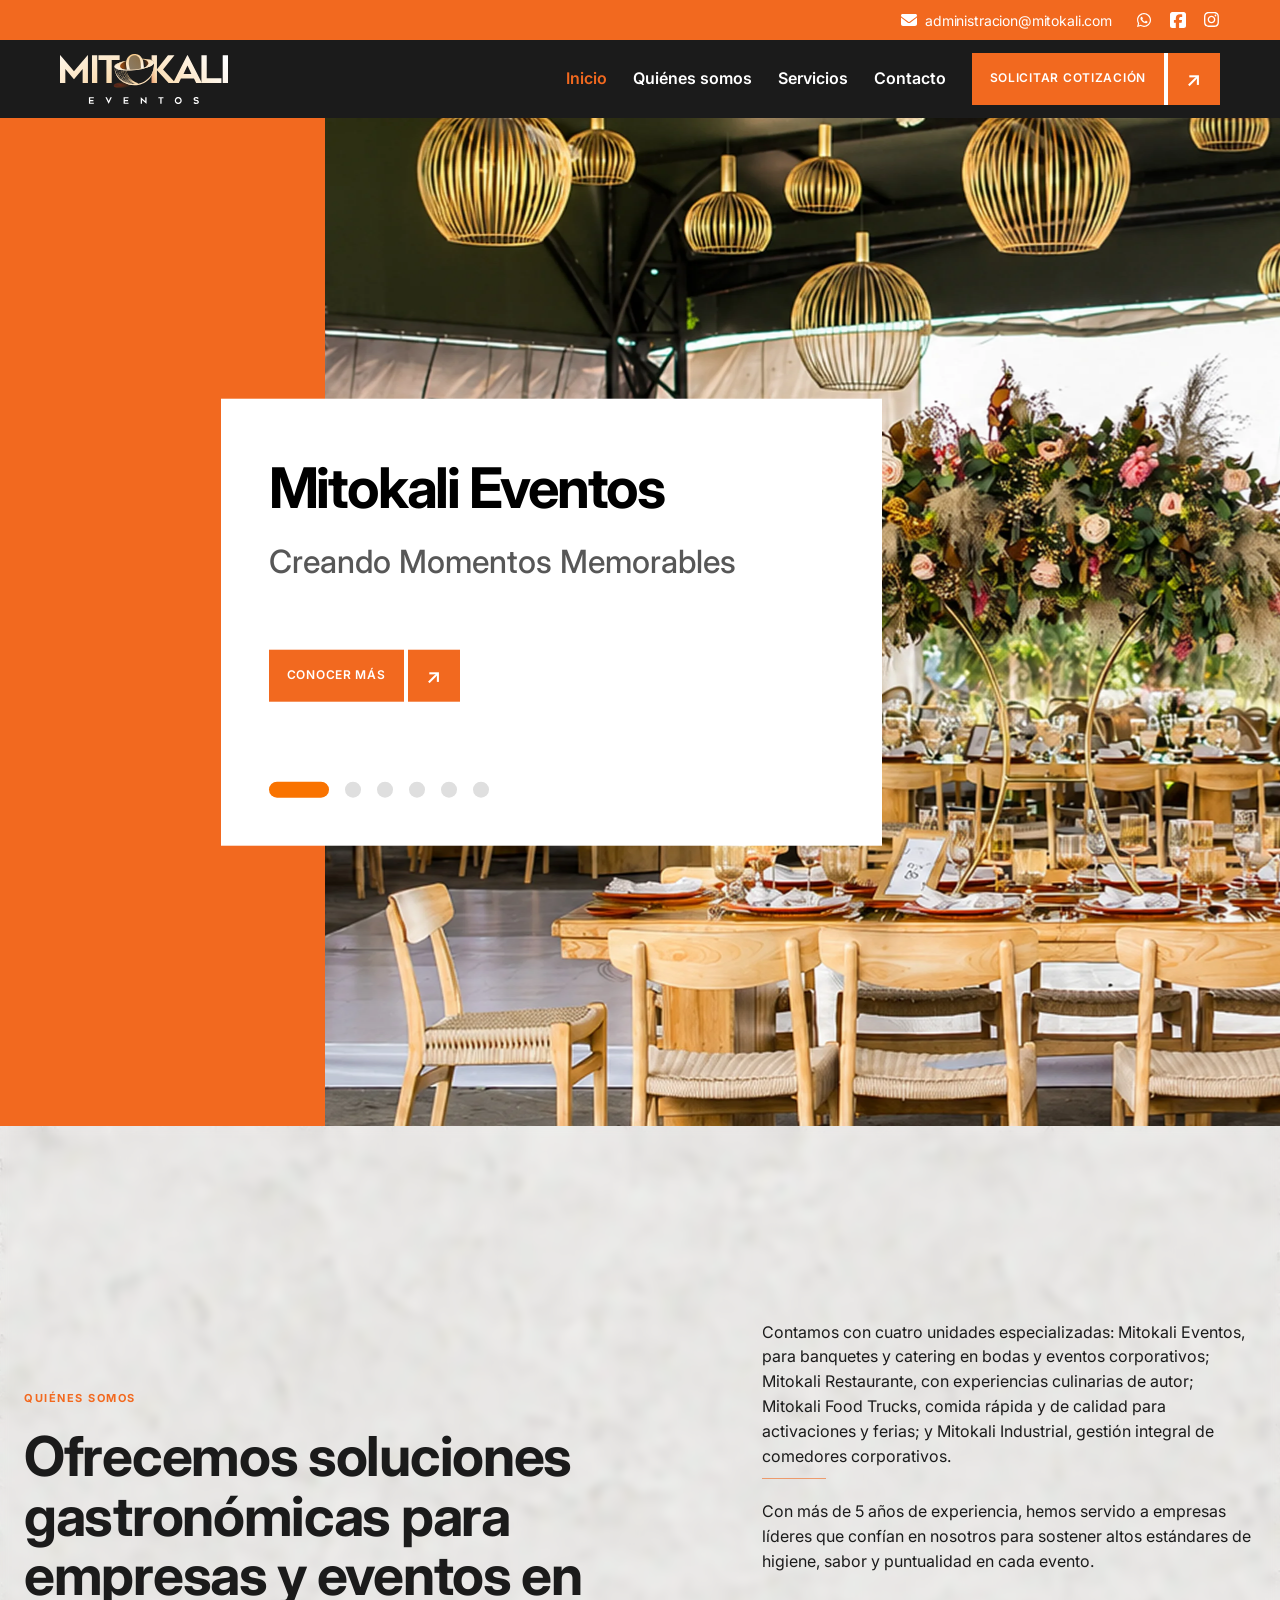
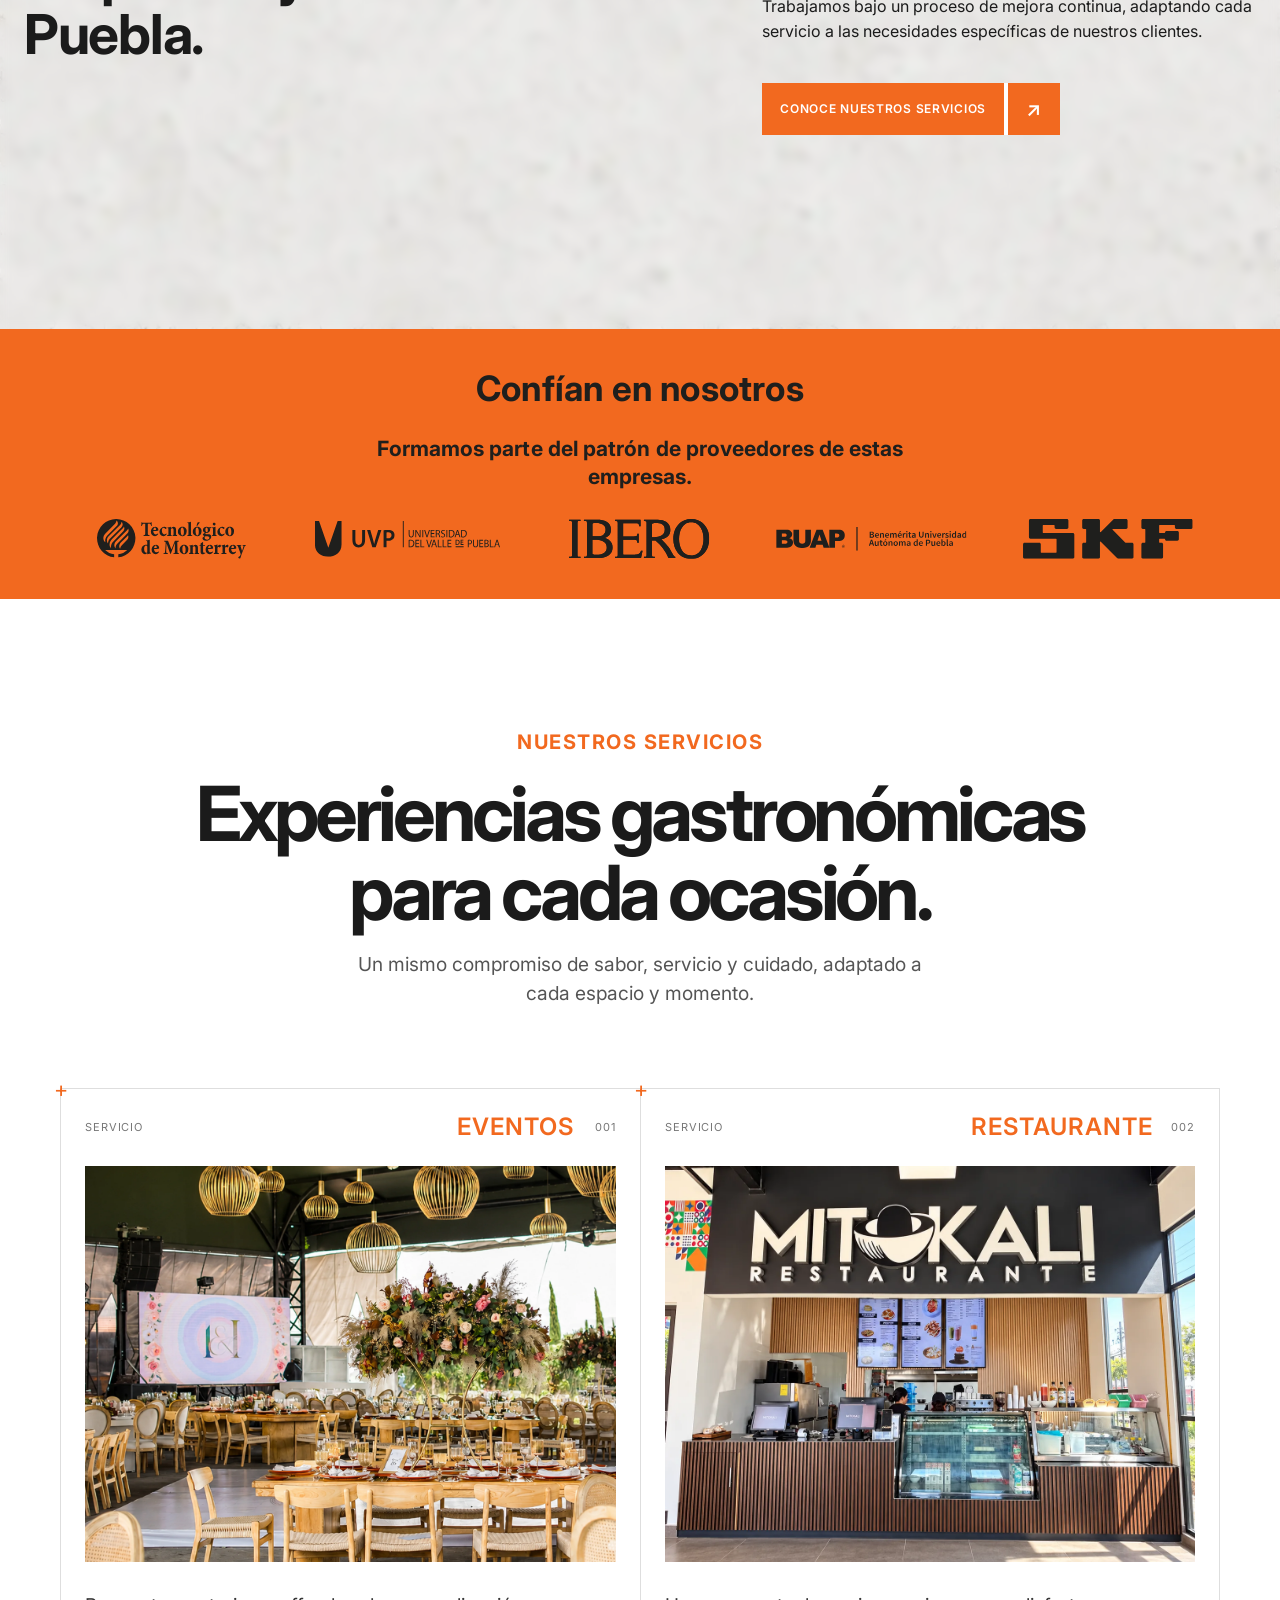
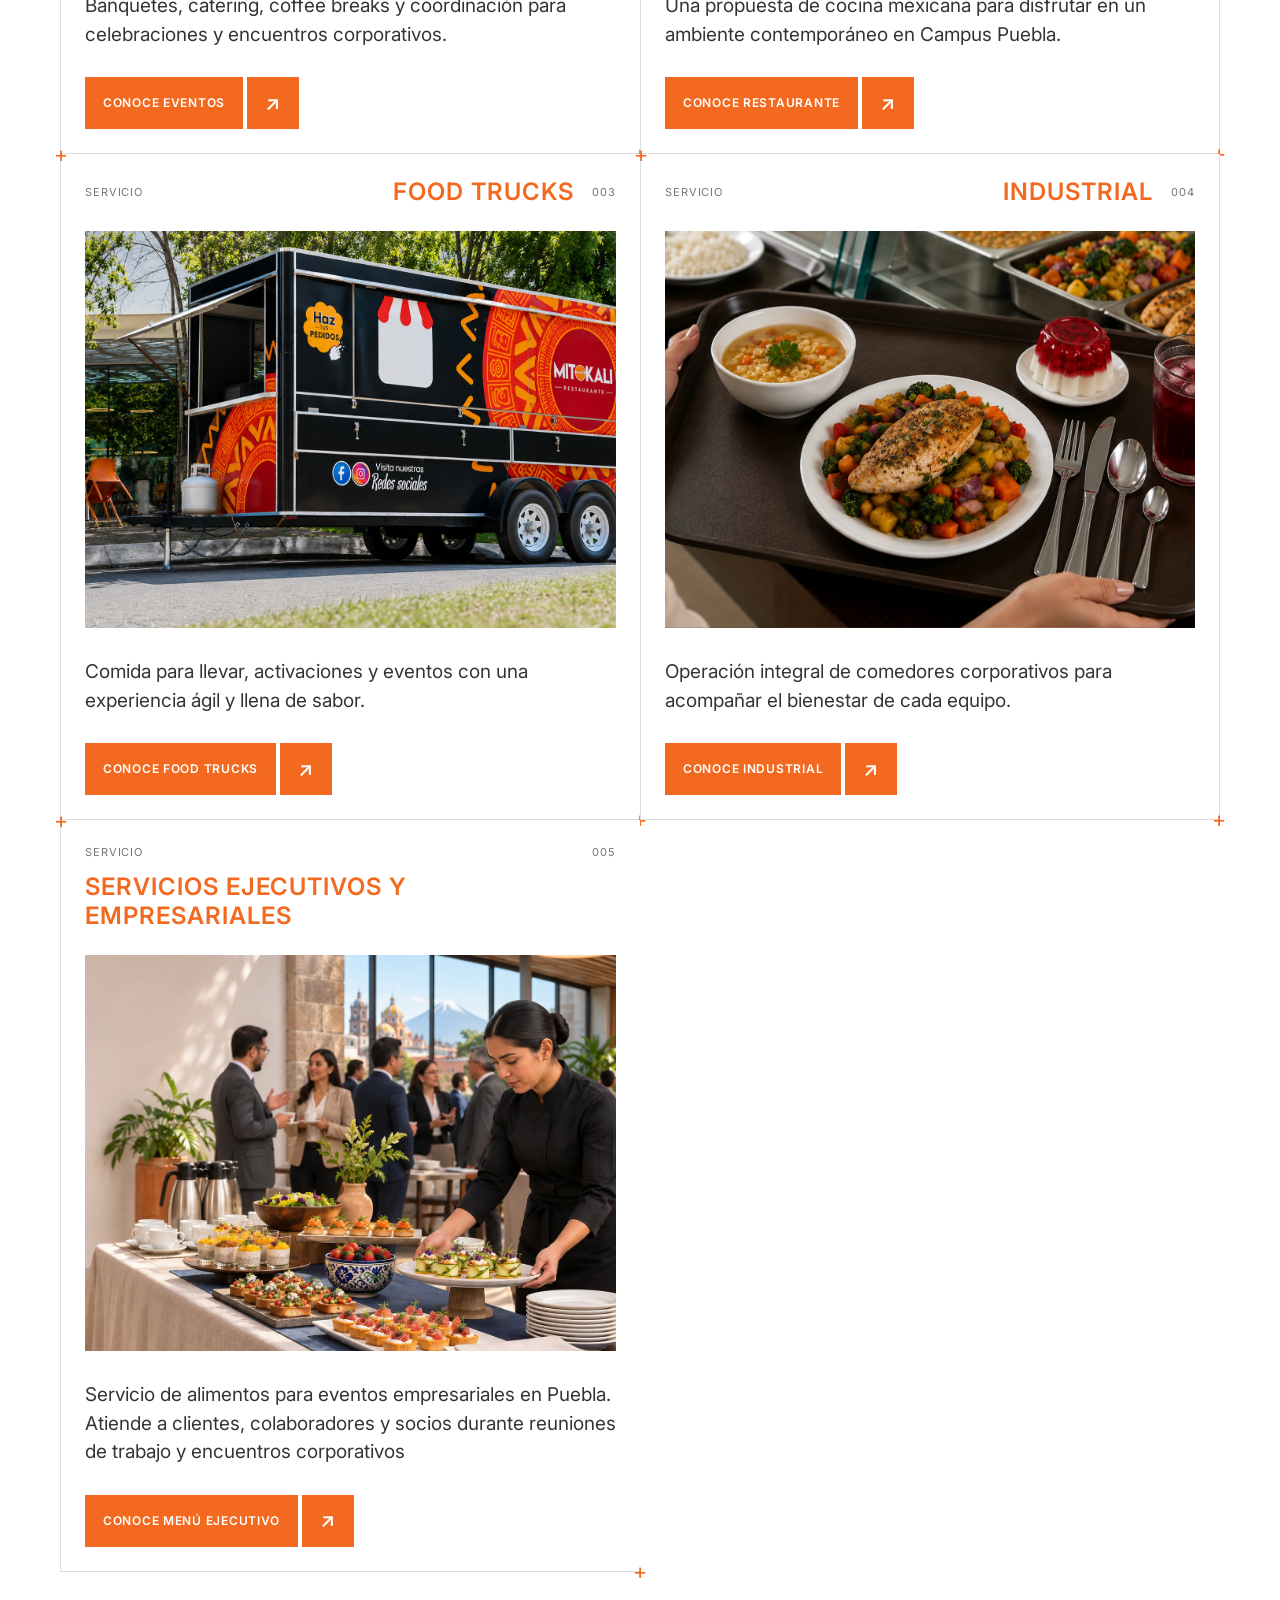
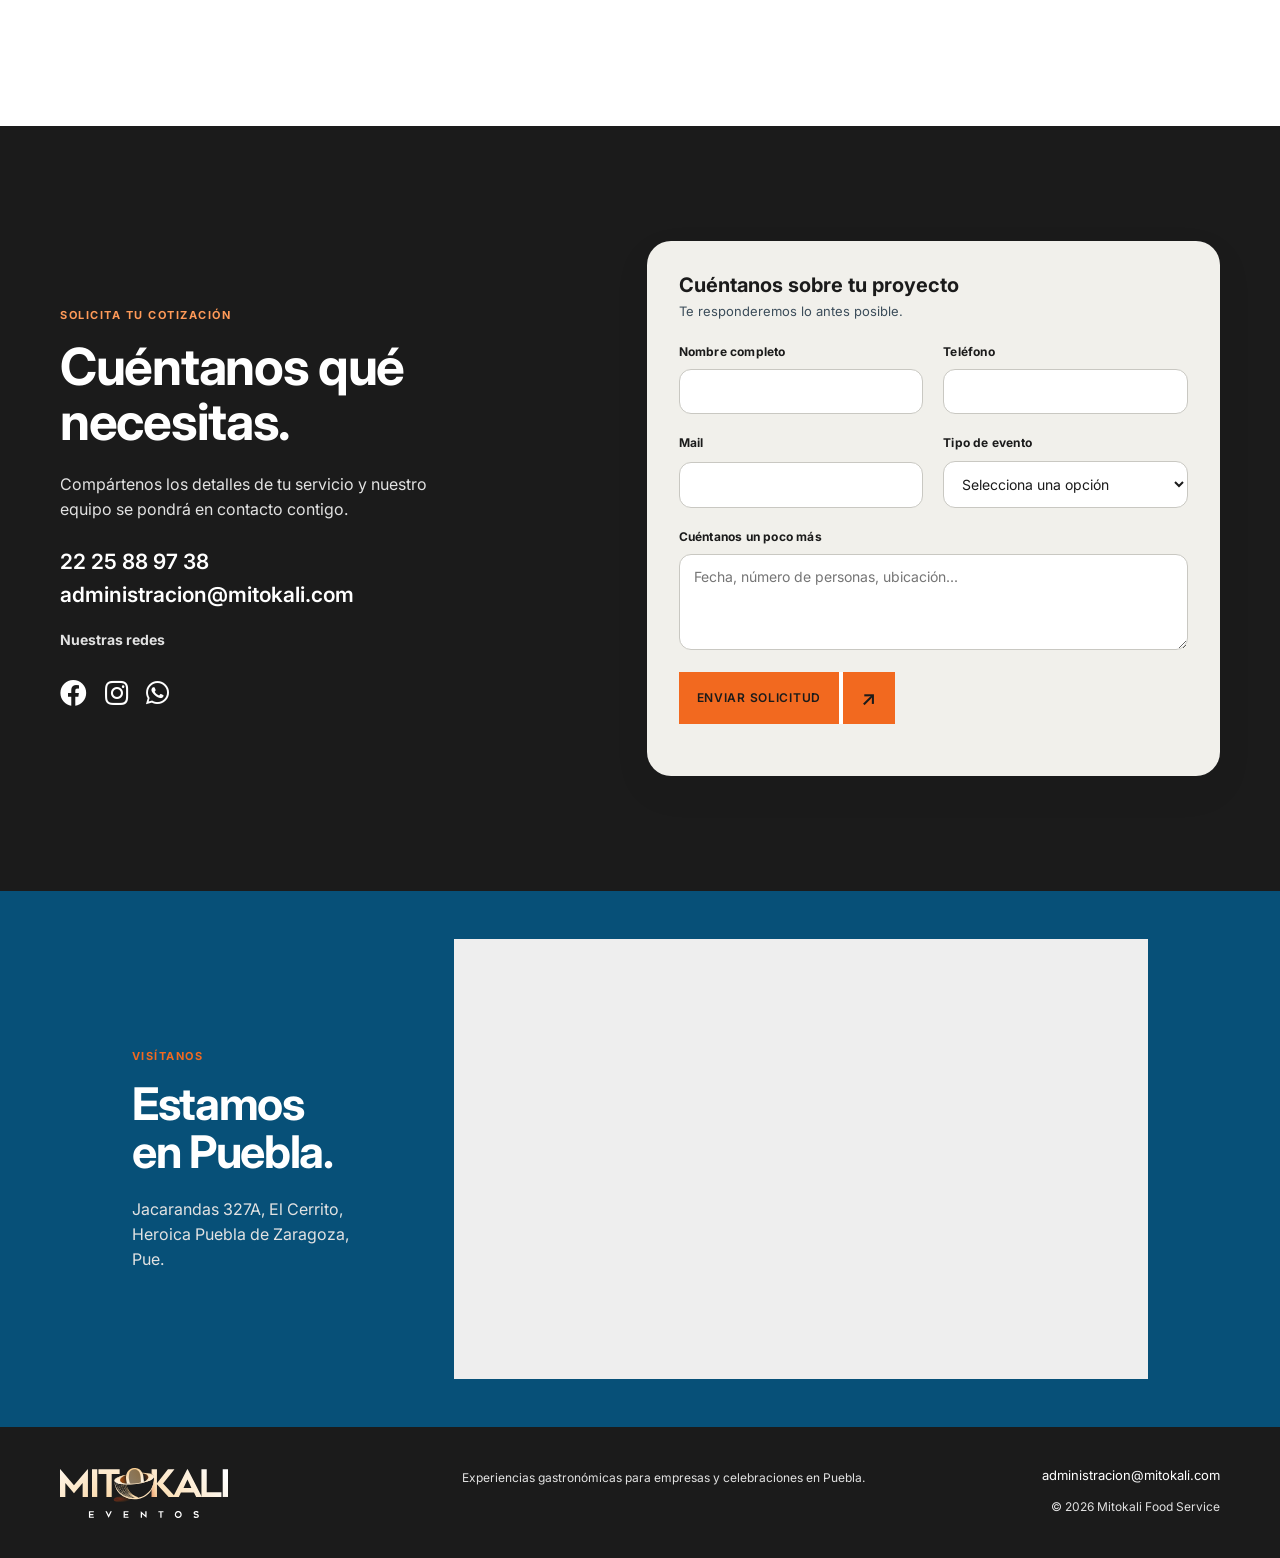
==== commit ab354e6f: "Convert project images to optimized WebP" ====
--- a/index.html
+++ b/index.html
@@ -44,21 +44,21 @@
           <div class="figma-hero-slide is-active" role="img"
             aria-label="Banner 1: montaje para evento gastronómico Mitokali" data-title="Mitokali Eventos"
             data-subtitle="Creando Momentos Memorables"
-            style="--hero-image:url('imagenes-banner/Mitokali%20Eventos.jpg')"></div>
+            style="--hero-image:url('imagenes-banner/Mitokali%20Eventos.webp')"></div>
           <div class="figma-hero-slide" role="img" aria-label="Banner 2 de Mitokali" data-title="Mitokali Restaurante"
-            data-subtitle="Alta Cocina" style="--hero-image:url('imagenes-banner/Mitokali%20Restaurante.jpg')"></div>
+            data-subtitle="Alta Cocina" style="--hero-image:url('imagenes-banner/Mitokali%20Restaurante.webp')"></div>
           <div class="figma-hero-slide" role="img" aria-label="Banner 3 de Mitokali" data-title="Mitokali Food Trucks"
-            data-subtitle="Cocina en Movimiento" style="--hero-image:url('imagenes-banner/Mitokali%20Foodtrucks.jpg')">
+            data-subtitle="Cocina en Movimiento" style="--hero-image:url('imagenes-banner/Mitokali%20Foodtrucks.webp')">
           </div>
           <div class="figma-hero-slide" role="img" aria-label="Banner 4 de Mitokali" data-title="Mitokali Industrial"
             data-subtitle="Sabor y nutrición en cada plato"
-            style="--hero-image:url('imagenes-banner/Mitokali%20Industrial.jpg')"></div>
+            style="--hero-image:url('imagenes-banner/Mitokali%20Industrial.webp')"></div>
           <div class="figma-hero-slide" role="img" aria-label="Banner 5 de Mitokali" data-title="Menú Ejecutivo"
             data-subtitle="Sabor y nutrición en cada plato"
-            style="--hero-image:url('imagenes-banner/menu-ejecutivo.jpg')"></div>
+            style="--hero-image:url('imagenes-banner/menu-ejecutivo.webp')"></div>
           <div class="figma-hero-slide" role="img" aria-label="Banner 6 de Mitokali" data-title="Mitokali"
             data-subtitle="Servicio de alimentos para eventos empresariales en Puebla"
-            style="--hero-image:url('imagenes-banner/Mitokali%20Eventos.jpg')"></div>
+            style="--hero-image:url('imagenes-banner/Mitokali%20Eventos.webp')"></div>
         </div>
       </div>
       <div class="figma-hero-card">
@@ -116,7 +116,7 @@
         <div class="services-mosaic">
           <article class="service-tile" data-service-card>
             <div class="service-tile-heading"><span>Servicio</span><h3>Eventos</h3><span>001</span></div>
-            <img class="service-tile-image" src="imagenes-banner/Mitokali%20Eventos.jpg" alt="Montaje gastronómico para eventos de Mitokali" loading="lazy">
+            <img class="service-tile-image" src="imagenes-banner/Mitokali%20Eventos.webp" alt="Montaje gastronómico para eventos de Mitokali" loading="lazy">
             <div class="service-tile-footer"><p>Banquetes, catering, coffee breaks y coordinación para celebraciones y encuentros corporativos.</p><a class="service-tile-cta" href="eventos/index.html" data-service="eventos"><span>Conoce Eventos</span><span aria-hidden="true">↗</span></a></div>
           </article>
           <article class="service-tile" data-service-card>
@@ -126,17 +126,17 @@
           </article>
           <article class="service-tile" data-service-card>
             <div class="service-tile-heading"><span>Servicio</span><h3>Food Trucks</h3><span>003</span></div>
-            <img class="service-tile-image" src="imagenes-banner/Mitokali%20Foodtrucks.jpg" alt="Food truck de Mitokali en un evento" loading="lazy">
+            <img class="service-tile-image" src="imagenes-banner/Mitokali%20Foodtrucks.webp" alt="Food truck de Mitokali en un evento" loading="lazy">
             <div class="service-tile-footer"><p>Comida para llevar, activaciones y eventos con una experiencia ágil y llena de sabor.</p><a class="service-tile-cta" href="food-trucks/index.html" data-service="food_trucks"><span>Conoce Food Trucks</span><span aria-hidden="true">↗</span></a></div>
           </article>
           <article class="service-tile" data-service-card>
             <div class="service-tile-heading"><span>Servicio</span><h3>Industrial</h3><span>004</span></div>
-            <img class="service-tile-image" src="imagenes-banner/Mitokali%20Industrial.jpg" alt="Servicio de alimentación industrial de Mitokali" loading="lazy">
+            <img class="service-tile-image" src="imagenes-banner/Mitokali%20Industrial.webp" alt="Servicio de alimentación industrial de Mitokali" loading="lazy">
             <div class="service-tile-footer"><p>Operación integral de comedores corporativos para acompañar el bienestar de cada equipo.</p><a class="service-tile-cta" href="industrial/index.html" data-service="industrial"><span>Conoce Industrial</span><span aria-hidden="true">↗</span></a></div>
           </article>
           <article class="service-tile service-tile-wide" data-service-card>
             <div class="service-tile-heading"><span>Servicio</span><h3>Servicios ejecutivos y empresariales</h3><span>005</span></div>
-            <img class="service-tile-image" src="assets/servicios-empresariales.png" alt="Servicio de alimentos para eventos ejecutivos y empresariales" loading="lazy">
+            <img class="service-tile-image" src="assets/servicios-empresariales.webp" alt="Servicio de alimentos para eventos ejecutivos y empresariales" loading="lazy">
             <div class="service-tile-footer"><p>Servicio de alimentos para eventos empresariales en Puebla. Atiende a clientes, colaboradores y socios durante reuniones de trabajo y encuentros corporativos</p><a class="service-tile-cta" href="menu-ejecutivo/index.html" data-service="menu-ejecutivo"><span>Conoce Menú Ejecutivo</span><span aria-hidden="true">↗</span></a></div>
           </article>
         </div>
--- a/styles.css
+++ b/styles.css
@@ -25,7 +25,7 @@
 .home-hero{background-image:none!important}.brand{display:inline-flex;align-items:center}.brand img{display:block;width:164px;height:auto}
 
 /* Figma hero carousel: the track advances from right to left. */
- .figma-hero:before{width:25.4244%;background:#f2691f url('assets/Frame 4.jpg') center/cover no-repeat}
+ .figma-hero:before{width:25.4244%;background:#f2691f url('assets/Frame 4.webp') center/cover no-repeat}
 .figma-hero:after{display:none}
 .figma-hero-media{inset:0 0 0 25.4244%;overflow:hidden;background:none}
 .figma-hero-track{position:relative;height:100%;width:100%}
@@ -122,22 +122,22 @@
 
 /* Food Trucks hero: show the local banner without any overlay. */
 .food-trucks-hero::before{display:none!important;content:none!important}
-.food-trucks-hero{background-image:url('food-trucks/banner_mitokali_foodtruck_.png')!important;background-position:center!important;background-size:cover!important;background-repeat:no-repeat!important;background-color:transparent!important}
+.food-trucks-hero{background-image:url('food-trucks/banner_mitokali_foodtruck_.webp')!important;background-position:center!important;background-size:cover!important;background-repeat:no-repeat!important;background-color:transparent!important}
 
 
 /* Eventos hero: use its section banner without a tint overlay. */
 .eventos-hero::before{display:none!important;content:none!important}
-.eventos-hero{background-image:url('eventos/banner_mitokali_eventos.png')!important;background-position:center!important;background-size:cover!important;background-repeat:no-repeat!important;background-color:transparent!important}
+.eventos-hero{background-image:url('eventos/banner_mitokali_eventos.webp')!important;background-position:center!important;background-size:cover!important;background-repeat:no-repeat!important;background-color:transparent!important}
 
 
 /* Industrial hero: show the local banner without a blue overlay. */
 .industrial-hero::before{display:none!important;content:none!important}
-.industrial-hero{background-image:url('industrial/mitokali_industrial.png')!important;background-position:center!important;background-size:cover!important;background-repeat:no-repeat!important;background-color:transparent!important}
+.industrial-hero{background-image:url('industrial/mitokali_industrial.webp')!important;background-position:center!important;background-size:cover!important;background-repeat:no-repeat!important;background-color:transparent!important}
 
 
 /* Menú Ejecutivo hero: show the local banner without a blue overlay. */
 .menu-ejecutivo-hero::before{content:""!important;display:block!important;position:absolute;inset:0;z-index:0;background:linear-gradient(90deg,rgba(0,0,0,.78) 0%,rgba(0,0,0,.42) 38%,rgba(0,0,0,0) 78%)!important;pointer-events:none}
-.menu-ejecutivo-hero{background-image:url('menu-ejecutivo/mitokali_ejecutivo.png')!important;background-position:center!important;background-size:cover!important;background-repeat:no-repeat!important;background-color:transparent!important}
+.menu-ejecutivo-hero{background-image:url('menu-ejecutivo/mitokali_ejecutivo.webp')!important;background-position:center!important;background-size:cover!important;background-repeat:no-repeat!important;background-color:transparent!important}
 
 .menu-ejecutivo-hero .container{position:relative;z-index:1}
 
